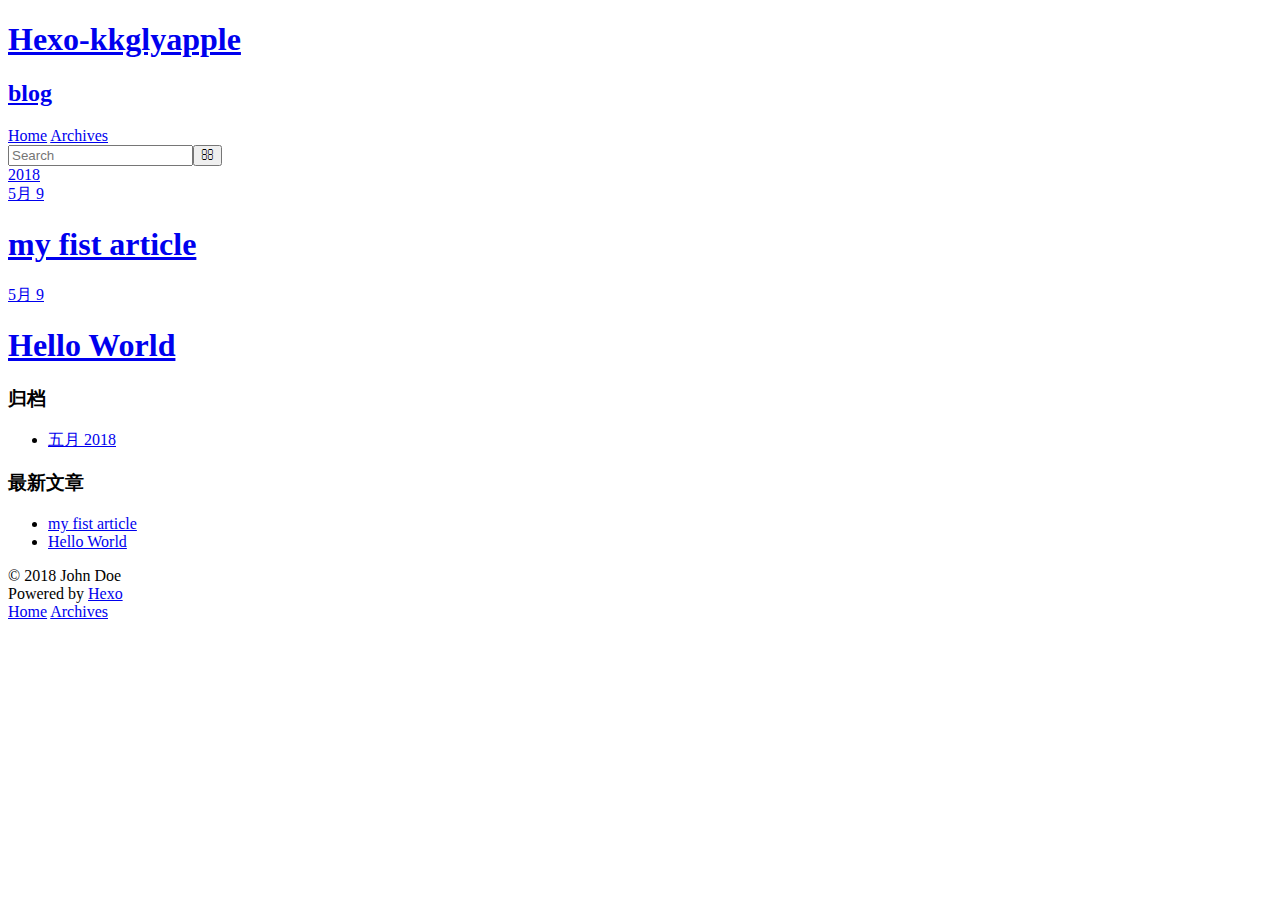
==== archives/index.html @ ae87b9b6 "message" ====
<!DOCTYPE html>
<html>
<head>
  <meta charset="utf-8">
  

  
  <title>归档 | Hexo-kkglyapple</title>
  <meta name="viewport" content="width=device-width, initial-scale=1, maximum-scale=1">
  <meta name="description" content="simple blog">
<meta name="keywords" content="python, ubuntu, html, css jsvascript">
<meta property="og:type" content="website">
<meta property="og:title" content="Hexo-kkglyapple">
<meta property="og:url" content="http://kkflyapple.github.io/blog/archives/index.html">
<meta property="og:site_name" content="Hexo-kkglyapple">
<meta property="og:description" content="simple blog">
<meta property="og:locale" content="zh-CN">
<meta name="twitter:card" content="summary">
<meta name="twitter:title" content="Hexo-kkglyapple">
<meta name="twitter:description" content="simple blog">
  
    <link rel="alternate" href="/blog/atom.xml" title="Hexo-kkglyapple" type="application/atom+xml">
  
  
    <link rel="icon" href="/favicon.png">
  
  
    <link href="//fonts.googleapis.com/css?family=Source+Code+Pro" rel="stylesheet" type="text/css">
  
  <link rel="stylesheet" href="/blog/css/style.css">
</head>

<body>
  <div id="container">
    <div id="wrap">
      <header id="header">
  <div id="banner"></div>
  <div id="header-outer" class="outer">
    <div id="header-title" class="inner">
      <h1 id="logo-wrap">
        <a href="/blog/" id="logo">Hexo-kkglyapple</a>
      </h1>
      
        <h2 id="subtitle-wrap">
          <a href="/blog/" id="subtitle">blog</a>
        </h2>
      
    </div>
    <div id="header-inner" class="inner">
      <nav id="main-nav">
        <a id="main-nav-toggle" class="nav-icon"></a>
        
          <a class="main-nav-link" href="/blog/">Home</a>
        
          <a class="main-nav-link" href="/blog/archives">Archives</a>
        
      </nav>
      <nav id="sub-nav">
        
          <a id="nav-rss-link" class="nav-icon" href="/blog/atom.xml" title="RSS Feed"></a>
        
        <a id="nav-search-btn" class="nav-icon" title="搜索"></a>
      </nav>
      <div id="search-form-wrap">
        <form action="//google.com/search" method="get" accept-charset="UTF-8" class="search-form"><input type="search" name="q" class="search-form-input" placeholder="Search"><button type="submit" class="search-form-submit">&#xF002;</button><input type="hidden" name="sitesearch" value="http://kkflyapple.github.io/blog"></form>
      </div>
    </div>
  </div>
</header>
      <div class="outer">
        <section id="main">
  
  
    
    
      
      
      <section class="archives-wrap">
        <div class="archive-year-wrap">
          <a href="/blog/archives/2018" class="archive-year">2018</a>
        </div>
        <div class="archives">
    
    <article class="archive-article archive-type-post">
  <div class="archive-article-inner">
    <header class="archive-article-header">
      <a href="/blog/2018/05/09/my-fist-article/" class="archive-article-date">
  <time datetime="2018-05-09T07:55:30.000Z" itemprop="datePublished">5月 9</time>
</a>
      
  
    <h1 itemprop="name">
      <a class="archive-article-title" href="/blog/2018/05/09/my-fist-article/">my fist article</a>
    </h1>
  

    </header>
  </div>
</article>
  
    
    
    <article class="archive-article archive-type-post">
  <div class="archive-article-inner">
    <header class="archive-article-header">
      <a href="/blog/2018/05/09/hello-world/" class="archive-article-date">
  <time datetime="2018-05-09T01:00:11.163Z" itemprop="datePublished">5月 9</time>
</a>
      
  
    <h1 itemprop="name">
      <a class="archive-article-title" href="/blog/2018/05/09/hello-world/">Hello World</a>
    </h1>
  

    </header>
  </div>
</article>
  
  
    </div></section>
  


</section>
        
          <aside id="sidebar">
  
    

  
    

  
    
  
    
  <div class="widget-wrap">
    <h3 class="widget-title">归档</h3>
    <div class="widget">
      <ul class="archive-list"><li class="archive-list-item"><a class="archive-list-link" href="/blog/archives/2018/05/">五月 2018</a></li></ul>
    </div>
  </div>


  
    
  <div class="widget-wrap">
    <h3 class="widget-title">最新文章</h3>
    <div class="widget">
      <ul>
        
          <li>
            <a href="/blog/2018/05/09/my-fist-article/">my fist article</a>
          </li>
        
          <li>
            <a href="/blog/2018/05/09/hello-world/">Hello World</a>
          </li>
        
      </ul>
    </div>
  </div>

  
</aside>
        
      </div>
      <footer id="footer">
  
  <div class="outer">
    <div id="footer-info" class="inner">
      &copy; 2018 John Doe<br>
      Powered by <a href="http://hexo.io/" target="_blank">Hexo</a>
    </div>
  </div>
</footer>
    </div>
    <nav id="mobile-nav">
  
    <a href="/blog/" class="mobile-nav-link">Home</a>
  
    <a href="/blog/archives" class="mobile-nav-link">Archives</a>
  
</nav>
    

<script src="//ajax.googleapis.com/ajax/libs/jquery/2.0.3/jquery.min.js"></script>


  <link rel="stylesheet" href="/blog/fancybox/jquery.fancybox.css">
  <script src="/blog/fancybox/jquery.fancybox.pack.js"></script>


<script src="/blog/js/script.js"></script>



  </div>
</body>
</html>
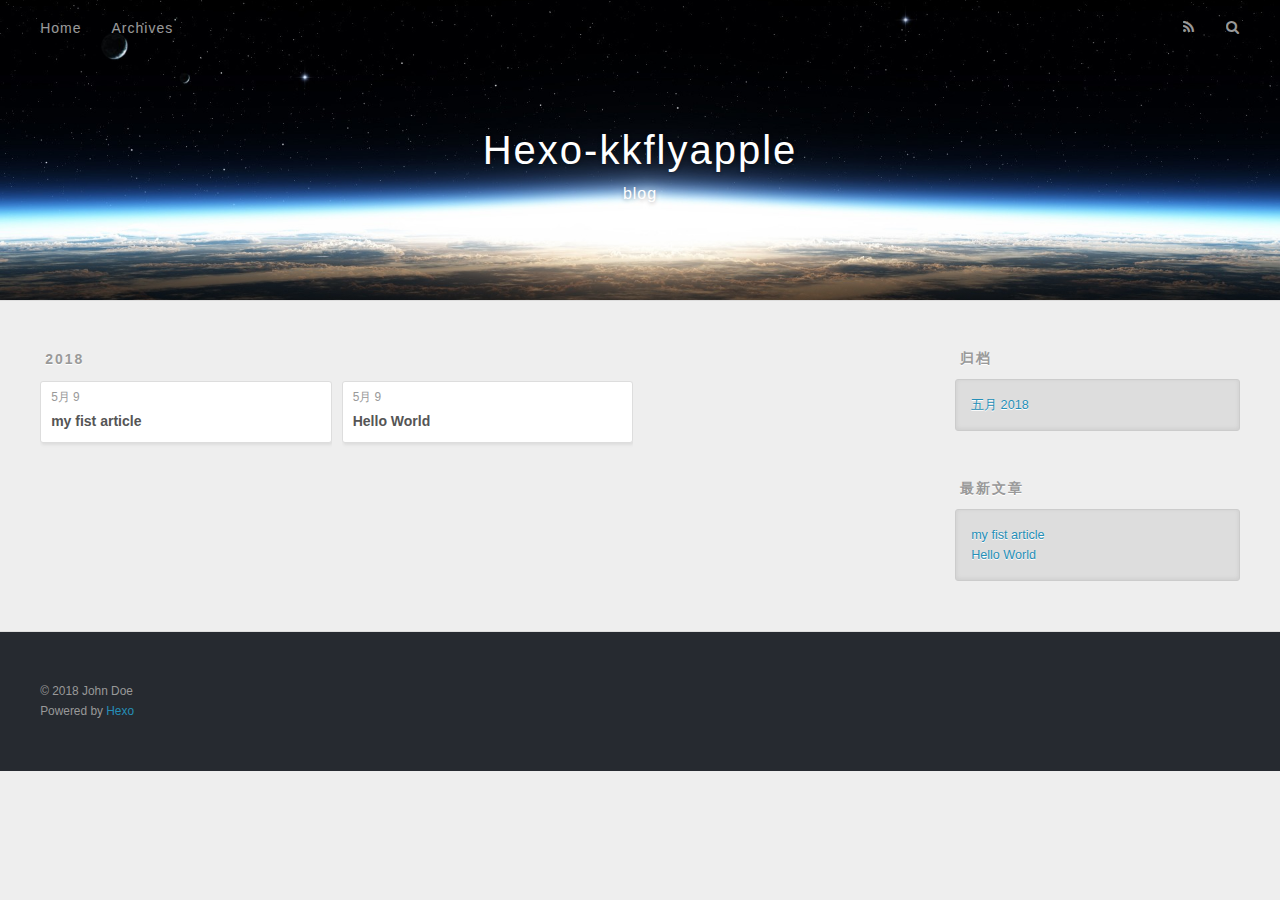
==== commit 6d17d105: "change" ====
--- a/archives/index.html
+++ b/archives/index.html
@@ -5,21 +5,21 @@
   
 
   
-  <title>归档 | Hexo-kkglyapple</title>
+  <title>归档 | Hexo-kkflyapple</title>
   <meta name="viewport" content="width=device-width, initial-scale=1, maximum-scale=1">
   <meta name="description" content="simple blog">
 <meta name="keywords" content="python, ubuntu, html, css jsvascript">
 <meta property="og:type" content="website">
-<meta property="og:title" content="Hexo-kkglyapple">
-<meta property="og:url" content="http://kkflyapple.github.io/blog/archives/index.html">
-<meta property="og:site_name" content="Hexo-kkglyapple">
+<meta property="og:title" content="Hexo-kkflyapple">
+<meta property="og:url" content="http://kkflyapple.github.io/archives/index.html">
+<meta property="og:site_name" content="Hexo-kkflyapple">
 <meta property="og:description" content="simple blog">
 <meta property="og:locale" content="zh-CN">
 <meta name="twitter:card" content="summary">
-<meta name="twitter:title" content="Hexo-kkglyapple">
+<meta name="twitter:title" content="Hexo-kkflyapple">
 <meta name="twitter:description" content="simple blog">
   
-    <link rel="alternate" href="/blog/atom.xml" title="Hexo-kkglyapple" type="application/atom+xml">
+    <link rel="alternate" href="/atom.xml" title="Hexo-kkflyapple" type="application/atom+xml">
   
   
     <link rel="icon" href="/favicon.png">
@@ -27,7 +27,7 @@
   
     <link href="//fonts.googleapis.com/css?family=Source+Code+Pro" rel="stylesheet" type="text/css">
   
-  <link rel="stylesheet" href="/blog/css/style.css">
+  <link rel="stylesheet" href="/css/style.css">
 </head>
 
 <body>
@@ -38,11 +38,11 @@
   <div id="header-outer" class="outer">
     <div id="header-title" class="inner">
       <h1 id="logo-wrap">
-        <a href="/blog/" id="logo">Hexo-kkglyapple</a>
+        <a href="/" id="logo">Hexo-kkflyapple</a>
       </h1>
       
         <h2 id="subtitle-wrap">
-          <a href="/blog/" id="subtitle">blog</a>
+          <a href="/" id="subtitle">blog</a>
         </h2>
       
     </div>
@@ -50,19 +50,19 @@
       <nav id="main-nav">
         <a id="main-nav-toggle" class="nav-icon"></a>
         
-          <a class="main-nav-link" href="/blog/">Home</a>
-        
-          <a class="main-nav-link" href="/blog/archives">Archives</a>
+          <a class="main-nav-link" href="/">Home</a>
+        
+          <a class="main-nav-link" href="/archives">Archives</a>
         
       </nav>
       <nav id="sub-nav">
         
-          <a id="nav-rss-link" class="nav-icon" href="/blog/atom.xml" title="RSS Feed"></a>
+          <a id="nav-rss-link" class="nav-icon" href="/atom.xml" title="RSS Feed"></a>
         
         <a id="nav-search-btn" class="nav-icon" title="搜索"></a>
       </nav>
       <div id="search-form-wrap">
-        <form action="//google.com/search" method="get" accept-charset="UTF-8" class="search-form"><input type="search" name="q" class="search-form-input" placeholder="Search"><button type="submit" class="search-form-submit">&#xF002;</button><input type="hidden" name="sitesearch" value="http://kkflyapple.github.io/blog"></form>
+        <form action="//google.com/search" method="get" accept-charset="UTF-8" class="search-form"><input type="search" name="q" class="search-form-input" placeholder="Search"><button type="submit" class="search-form-submit">&#xF002;</button><input type="hidden" name="sitesearch" value="http://kkflyapple.github.io"></form>
       </div>
     </div>
   </div>
@@ -77,20 +77,20 @@
       
       <section class="archives-wrap">
         <div class="archive-year-wrap">
-          <a href="/blog/archives/2018" class="archive-year">2018</a>
+          <a href="/archives/2018" class="archive-year">2018</a>
         </div>
         <div class="archives">
     
     <article class="archive-article archive-type-post">
   <div class="archive-article-inner">
     <header class="archive-article-header">
-      <a href="/blog/2018/05/09/my-fist-article/" class="archive-article-date">
+      <a href="/2018/05/09/my-fist-article/" class="archive-article-date">
   <time datetime="2018-05-09T07:55:30.000Z" itemprop="datePublished">5月 9</time>
 </a>
       
   
     <h1 itemprop="name">
-      <a class="archive-article-title" href="/blog/2018/05/09/my-fist-article/">my fist article</a>
+      <a class="archive-article-title" href="/2018/05/09/my-fist-article/">my fist article</a>
     </h1>
   
 
@@ -103,13 +103,13 @@
     <article class="archive-article archive-type-post">
   <div class="archive-article-inner">
     <header class="archive-article-header">
-      <a href="/blog/2018/05/09/hello-world/" class="archive-article-date">
+      <a href="/2018/05/09/hello-world/" class="archive-article-date">
   <time datetime="2018-05-09T01:00:11.163Z" itemprop="datePublished">5月 9</time>
 </a>
       
   
     <h1 itemprop="name">
-      <a class="archive-article-title" href="/blog/2018/05/09/hello-world/">Hello World</a>
+      <a class="archive-article-title" href="/2018/05/09/hello-world/">Hello World</a>
     </h1>
   
 
@@ -138,7 +138,7 @@
   <div class="widget-wrap">
     <h3 class="widget-title">归档</h3>
     <div class="widget">
-      <ul class="archive-list"><li class="archive-list-item"><a class="archive-list-link" href="/blog/archives/2018/05/">五月 2018</a></li></ul>
+      <ul class="archive-list"><li class="archive-list-item"><a class="archive-list-link" href="/archives/2018/05/">五月 2018</a></li></ul>
     </div>
   </div>
 
@@ -151,11 +151,11 @@
       <ul>
         
           <li>
-            <a href="/blog/2018/05/09/my-fist-article/">my fist article</a>
+            <a href="/2018/05/09/my-fist-article/">my fist article</a>
           </li>
         
           <li>
-            <a href="/blog/2018/05/09/hello-world/">Hello World</a>
+            <a href="/2018/05/09/hello-world/">Hello World</a>
           </li>
         
       </ul>
@@ -178,9 +178,9 @@
     </div>
     <nav id="mobile-nav">
   
-    <a href="/blog/" class="mobile-nav-link">Home</a>
-  
-    <a href="/blog/archives" class="mobile-nav-link">Archives</a>
+    <a href="/" class="mobile-nav-link">Home</a>
+  
+    <a href="/archives" class="mobile-nav-link">Archives</a>
   
 </nav>
     
@@ -188,11 +188,11 @@
 <script src="//ajax.googleapis.com/ajax/libs/jquery/2.0.3/jquery.min.js"></script>
 
 
-  <link rel="stylesheet" href="/blog/fancybox/jquery.fancybox.css">
-  <script src="/blog/fancybox/jquery.fancybox.pack.js"></script>
-
-
-<script src="/blog/js/script.js"></script>
+  <link rel="stylesheet" href="/fancybox/jquery.fancybox.css">
+  <script src="/fancybox/jquery.fancybox.pack.js"></script>
+
+
+<script src="/js/script.js"></script>
 
 
 
--- a/css/style.css
+++ b/css/style.css
@@ -0,0 +1,1374 @@
+body {
+  width: 100%;
+}
+body:before,
+body:after {
+  content: "";
+  display: table;
+}
+body:after {
+  clear: both;
+}
+html,
+body,
+div,
+span,
+applet,
+object,
+iframe,
+h1,
+h2,
+h3,
+h4,
+h5,
+h6,
+p,
+blockquote,
+pre,
+a,
+abbr,
+acronym,
+address,
+big,
+cite,
+code,
+del,
+dfn,
+em,
+img,
+ins,
+kbd,
+q,
+s,
+samp,
+small,
+strike,
+strong,
+sub,
+sup,
+tt,
+var,
+dl,
+dt,
+dd,
+ol,
+ul,
+li,
+fieldset,
+form,
+label,
+legend,
+table,
+caption,
+tbody,
+tfoot,
+thead,
+tr,
+th,
+td {
+  margin: 0;
+  padding: 0;
+  border: 0;
+  outline: 0;
+  font-weight: inherit;
+  font-style: inherit;
+  font-family: inherit;
+  font-size: 100%;
+  vertical-align: baseline;
+}
+body {
+  line-height: 1;
+  color: #000;
+  background: #fff;
+}
+ol,
+ul {
+  list-style: none;
+}
+table {
+  border-collapse: separate;
+  border-spacing: 0;
+  vertical-align: middle;
+}
+caption,
+th,
+td {
+  text-align: left;
+  font-weight: normal;
+  vertical-align: middle;
+}
+a img {
+  border: none;
+}
+input,
+button {
+  margin: 0;
+  padding: 0;
+}
+input::-moz-focus-inner,
+button::-moz-focus-inner {
+  border: 0;
+  padding: 0;
+}
+@font-face {
+  font-family: FontAwesome;
+  font-style: normal;
+  font-weight: normal;
+  src: url("fonts/fontawesome-webfont.eot?v=#4.0.3");
+  src: url("fonts/fontawesome-webfont.eot?#iefix&v=#4.0.3") format("embedded-opentype"), url("fonts/fontawesome-webfont.woff?v=#4.0.3") format("woff"), url("fonts/fontawesome-webfont.ttf?v=#4.0.3") format("truetype"), url("fonts/fontawesome-webfont.svg#fontawesomeregular?v=#4.0.3") format("svg");
+}
+html,
+body,
+#container {
+  height: 100%;
+}
+body {
+  background: #eee;
+  font: 14px -apple-system, BlinkMacSystemFont, "Segoe UI", "Roboto", "Oxygen", "Ubuntu", "Cantarell", "Fira Sans", "Droid Sans", "Helvetica Neue", sans-serif;
+  -webkit-text-size-adjust: 100%;
+}
+.outer {
+  max-width: 1220px;
+  margin: 0 auto;
+  padding: 0 20px;
+}
+.outer:before,
+.outer:after {
+  content: "";
+  display: table;
+}
+.outer:after {
+  clear: both;
+}
+.inner {
+  display: inline;
+  float: left;
+  width: 98.33333333333333%;
+  margin: 0 0.833333333333333%;
+}
+.left,
+.alignleft {
+  float: left;
+}
+.right,
+.alignright {
+  float: right;
+}
+.clear {
+  clear: both;
+}
+#container {
+  position: relative;
+}
+.mobile-nav-on {
+  overflow: hidden;
+}
+#wrap {
+  height: 100%;
+  width: 100%;
+  position: absolute;
+  top: 0;
+  left: 0;
+  -webkit-transition: 0.2s ease-out;
+  -moz-transition: 0.2s ease-out;
+  -ms-transition: 0.2s ease-out;
+  transition: 0.2s ease-out;
+  z-index: 1;
+  background: #eee;
+}
+.mobile-nav-on #wrap {
+  left: 280px;
+}
+@media screen and (min-width: 768px) {
+  #main {
+    display: inline;
+    float: left;
+    width: 73.33333333333333%;
+    margin: 0 0.833333333333333%;
+  }
+}
+.article-date,
+.article-category-link,
+.archive-year,
+.widget-title {
+  text-decoration: none;
+  text-transform: uppercase;
+  letter-spacing: 2px;
+  color: #999;
+  margin-bottom: 1em;
+  margin-left: 5px;
+  line-height: 1em;
+  text-shadow: 0 1px #fff;
+  font-weight: bold;
+}
+.article-inner,
+.archive-article-inner {
+  background: #fff;
+  -webkit-box-shadow: 1px 2px 3px #ddd;
+  box-shadow: 1px 2px 3px #ddd;
+  border: 1px solid #ddd;
+  border-radius: 3px;
+}
+.article-entry h1,
+.widget h1 {
+  font-size: 2em;
+}
+.article-entry h2,
+.widget h2 {
+  font-size: 1.5em;
+}
+.article-entry h3,
+.widget h3 {
+  font-size: 1.3em;
+}
+.article-entry h4,
+.widget h4 {
+  font-size: 1.2em;
+}
+.article-entry h5,
+.widget h5 {
+  font-size: 1em;
+}
+.article-entry h6,
+.widget h6 {
+  font-size: 1em;
+  color: #999;
+}
+.article-entry hr,
+.widget hr {
+  border: 1px dashed #ddd;
+}
+.article-entry strong,
+.widget strong {
+  font-weight: bold;
+}
+.article-entry em,
+.widget em,
+.article-entry cite,
+.widget cite {
+  font-style: italic;
+}
+.article-entry sup,
+.widget sup,
+.article-entry sub,
+.widget sub {
+  font-size: 0.75em;
+  line-height: 0;
+  position: relative;
+  vertical-align: baseline;
+}
+.article-entry sup,
+.widget sup {
+  top: -0.5em;
+}
+.article-entry sub,
+.widget sub {
+  bottom: -0.2em;
+}
+.article-entry small,
+.widget small {
+  font-size: 0.85em;
+}
+.article-entry acronym,
+.widget acronym,
+.article-entry abbr,
+.widget abbr {
+  border-bottom: 1px dotted;
+}
+.article-entry ul,
+.widget ul,
+.article-entry ol,
+.widget ol,
+.article-entry dl,
+.widget dl {
+  margin: 0 20px;
+  line-height: 1.6em;
+}
+.article-entry ul ul,
+.widget ul ul,
+.article-entry ol ul,
+.widget ol ul,
+.article-entry ul ol,
+.widget ul ol,
+.article-entry ol ol,
+.widget ol ol {
+  margin-top: 0;
+  margin-bottom: 0;
+}
+.article-entry ul,
+.widget ul {
+  list-style: disc;
+}
+.article-entry ol,
+.widget ol {
+  list-style: decimal;
+}
+.article-entry dt,
+.widget dt {
+  font-weight: bold;
+}
+#header {
+  height: 300px;
+  position: relative;
+  border-bottom: 1px solid #ddd;
+}
+#header:before,
+#header:after {
+  content: "";
+  position: absolute;
+  left: 0;
+  right: 0;
+  height: 40px;
+}
+#header:before {
+  top: 0;
+  background: -webkit-linear-gradient(rgba(0,0,0,0.2), transparent);
+  background: -moz-linear-gradient(rgba(0,0,0,0.2), transparent);
+  background: -ms-linear-gradient(rgba(0,0,0,0.2), transparent);
+  background: linear-gradient(rgba(0,0,0,0.2), transparent);
+}
+#header:after {
+  bottom: 0;
+  background: -webkit-linear-gradient(transparent, rgba(0,0,0,0.2));
+  background: -moz-linear-gradient(transparent, rgba(0,0,0,0.2));
+  background: -ms-linear-gradient(transparent, rgba(0,0,0,0.2));
+  background: linear-gradient(transparent, rgba(0,0,0,0.2));
+}
+#header-outer {
+  height: 100%;
+  position: relative;
+}
+#header-inner {
+  position: relative;
+  overflow: hidden;
+}
+#banner {
+  position: absolute;
+  top: 0;
+  left: 0;
+  width: 100%;
+  height: 100%;
+  background: url("images/banner.jpg") center #000;
+  -webkit-background-size: cover;
+  -moz-background-size: cover;
+  background-size: cover;
+  z-index: -1;
+}
+#header-title {
+  text-align: center;
+  height: 40px;
+  position: absolute;
+  top: 50%;
+  left: 0;
+  margin-top: -20px;
+}
+#logo,
+#subtitle {
+  text-decoration: none;
+  color: #fff;
+  font-weight: 300;
+  text-shadow: 0 1px 4px rgba(0,0,0,0.3);
+}
+#logo {
+  font-size: 40px;
+  line-height: 40px;
+  letter-spacing: 2px;
+}
+#subtitle {
+  font-size: 16px;
+  line-height: 16px;
+  letter-spacing: 1px;
+}
+#subtitle-wrap {
+  margin-top: 16px;
+}
+#main-nav {
+  float: left;
+  margin-left: -15px;
+}
+.nav-icon,
+.main-nav-link {
+  float: left;
+  color: #fff;
+  opacity: 0.6;
+  text-decoration: none;
+  text-shadow: 0 1px rgba(0,0,0,0.2);
+  -webkit-transition: opacity 0.2s;
+  -moz-transition: opacity 0.2s;
+  -ms-transition: opacity 0.2s;
+  transition: opacity 0.2s;
+  display: block;
+  padding: 20px 15px;
+}
+.nav-icon:hover,
+.main-nav-link:hover {
+  opacity: 1;
+}
+.nav-icon {
+  font-family: FontAwesome;
+  text-align: center;
+  font-size: 14px;
+  width: 14px;
+  height: 14px;
+  padding: 20px 15px;
+  position: relative;
+  cursor: pointer;
+}
+.main-nav-link {
+  font-weight: 300;
+  letter-spacing: 1px;
+}
+@media screen and (max-width: 479px) {
+  .main-nav-link {
+    display: none;
+  }
+}
+#main-nav-toggle {
+  display: none;
+}
+#main-nav-toggle:before {
+  content: "\f0c9";
+}
+@media screen and (max-width: 479px) {
+  #main-nav-toggle {
+    display: block;
+  }
+}
+#sub-nav {
+  float: right;
+  margin-right: -15px;
+}
+#nav-rss-link:before {
+  content: "\f09e";
+}
+#nav-search-btn:before {
+  content: "\f002";
+}
+#search-form-wrap {
+  position: absolute;
+  top: 15px;
+  width: 150px;
+  height: 30px;
+  right: -150px;
+  opacity: 0;
+  -webkit-transition: 0.2s ease-out;
+  -moz-transition: 0.2s ease-out;
+  -ms-transition: 0.2s ease-out;
+  transition: 0.2s ease-out;
+}
+#search-form-wrap.on {
+  opacity: 1;
+  right: 0;
+}
+@media screen and (max-width: 479px) {
+  #search-form-wrap {
+    width: 100%;
+    right: -100%;
+  }
+}
+.search-form {
+  position: absolute;
+  top: 0;
+  left: 0;
+  right: 0;
+  background: #fff;
+  padding: 5px 15px;
+  border-radius: 15px;
+  -webkit-box-shadow: 0 0 10px rgba(0,0,0,0.3);
+  box-shadow: 0 0 10px rgba(0,0,0,0.3);
+}
+.search-form-input {
+  border: none;
+  background: none;
+  color: #555;
+  width: 100%;
+  font: 13px -apple-system, BlinkMacSystemFont, "Segoe UI", "Roboto", "Oxygen", "Ubuntu", "Cantarell", "Fira Sans", "Droid Sans", "Helvetica Neue", sans-serif;
+  outline: none;
+}
+.search-form-input::-webkit-search-results-decoration,
+.search-form-input::-webkit-search-cancel-button {
+  -webkit-appearance: none;
+}
+.search-form-submit {
+  position: absolute;
+  top: 50%;
+  right: 10px;
+  margin-top: -7px;
+  font: 13px FontAwesome;
+  border: none;
+  background: none;
+  color: #bbb;
+  cursor: pointer;
+}
+.search-form-submit:hover,
+.search-form-submit:focus {
+  color: #777;
+}
+.article {
+  margin: 50px 0;
+}
+.article-inner {
+  overflow: hidden;
+}
+.article-meta:before,
+.article-meta:after {
+  content: "";
+  display: table;
+}
+.article-meta:after {
+  clear: both;
+}
+.article-date {
+  float: left;
+}
+.article-category {
+  float: left;
+  line-height: 1em;
+  color: #ccc;
+  text-shadow: 0 1px #fff;
+  margin-left: 8px;
+}
+.article-category:before {
+  content: "\2022";
+}
+.article-category-link {
+  margin: 0 12px 1em;
+}
+.article-header {
+  padding: 20px 20px 0;
+}
+.article-title {
+  text-decoration: none;
+  font-size: 2em;
+  font-weight: bold;
+  color: #555;
+  line-height: 1.1em;
+  -webkit-transition: color 0.2s;
+  -moz-transition: color 0.2s;
+  -ms-transition: color 0.2s;
+  transition: color 0.2s;
+}
+a.article-title:hover {
+  color: #258fb8;
+}
+.article-entry {
+  color: #555;
+  padding: 0 20px;
+}
+.article-entry:before,
+.article-entry:after {
+  content: "";
+  display: table;
+}
+.article-entry:after {
+  clear: both;
+}
+.article-entry p,
+.article-entry table {
+  line-height: 1.6em;
+  margin: 1.6em 0;
+}
+.article-entry h1,
+.article-entry h2,
+.article-entry h3,
+.article-entry h4,
+.article-entry h5,
+.article-entry h6 {
+  font-weight: bold;
+}
+.article-entry h1,
+.article-entry h2,
+.article-entry h3,
+.article-entry h4,
+.article-entry h5,
+.article-entry h6 {
+  line-height: 1.1em;
+  margin: 1.1em 0;
+}
+.article-entry a {
+  color: #258fb8;
+  text-decoration: none;
+}
+.article-entry a:hover {
+  text-decoration: underline;
+}
+.article-entry ul,
+.article-entry ol,
+.article-entry dl {
+  margin-top: 1.6em;
+  margin-bottom: 1.6em;
+}
+.article-entry img,
+.article-entry video {
+  max-width: 100%;
+  height: auto;
+  display: block;
+  margin: auto;
+}
+.article-entry iframe {
+  border: none;
+}
+.article-entry table {
+  width: 100%;
+  border-collapse: collapse;
+  border-spacing: 0;
+}
+.article-entry th {
+  font-weight: bold;
+  border-bottom: 3px solid #ddd;
+  padding-bottom: 0.5em;
+}
+.article-entry td {
+  border-bottom: 1px solid #ddd;
+  padding: 10px 0;
+}
+.article-entry blockquote {
+  font-family: Georgia, "Times New Roman", serif;
+  font-size: 1.4em;
+  margin: 1.6em 20px;
+  text-align: center;
+}
+.article-entry blockquote footer {
+  font-size: 14px;
+  margin: 1.6em 0;
+  font-family: -apple-system, BlinkMacSystemFont, "Segoe UI", "Roboto", "Oxygen", "Ubuntu", "Cantarell", "Fira Sans", "Droid Sans", "Helvetica Neue", sans-serif;
+}
+.article-entry blockquote footer cite:before {
+  content: "—";
+  padding: 0 0.5em;
+}
+.article-entry .pullquote {
+  text-align: left;
+  width: 45%;
+  margin: 0;
+}
+.article-entry .pullquote.left {
+  margin-left: 0.5em;
+  margin-right: 1em;
+}
+.article-entry .pullquote.right {
+  margin-right: 0.5em;
+  margin-left: 1em;
+}
+.article-entry .caption {
+  color: #999;
+  display: block;
+  font-size: 0.9em;
+  margin-top: 0.5em;
+  position: relative;
+  text-align: center;
+}
+.article-entry .video-container {
+  position: relative;
+  padding-top: 56.25%;
+  height: 0;
+  overflow: hidden;
+}
+.article-entry .video-container iframe,
+.article-entry .video-container object,
+.article-entry .video-container embed {
+  position: absolute;
+  top: 0;
+  left: 0;
+  width: 100%;
+  height: 100%;
+  margin-top: 0;
+}
+.article-more-link a {
+  display: inline-block;
+  line-height: 1em;
+  padding: 6px 15px;
+  border-radius: 15px;
+  background: #eee;
+  color: #999;
+  text-shadow: 0 1px #fff;
+  text-decoration: none;
+}
+.article-more-link a:hover {
+  background: #258fb8;
+  color: #fff;
+  text-decoration: none;
+  text-shadow: 0 1px #1e7293;
+}
+.article-footer {
+  font-size: 0.85em;
+  line-height: 1.6em;
+  border-top: 1px solid #ddd;
+  padding-top: 1.6em;
+  margin: 0 20px 20px;
+}
+.article-footer:before,
+.article-footer:after {
+  content: "";
+  display: table;
+}
+.article-footer:after {
+  clear: both;
+}
+.article-footer a {
+  color: #999;
+  text-decoration: none;
+}
+.article-footer a:hover {
+  color: #555;
+}
+.article-tag-list-item {
+  float: left;
+  margin-right: 10px;
+}
+.article-tag-list-link:before {
+  content: "#";
+}
+.article-comment-link {
+  float: right;
+}
+.article-comment-link:before {
+  content: "\f075";
+  font-family: FontAwesome;
+  padding-right: 8px;
+}
+.article-share-link {
+  cursor: pointer;
+  float: right;
+  margin-left: 20px;
+}
+.article-share-link:before {
+  content: "\f064";
+  font-family: FontAwesome;
+  padding-right: 6px;
+}
+#article-nav {
+  position: relative;
+}
+#article-nav:before,
+#article-nav:after {
+  content: "";
+  display: table;
+}
+#article-nav:after {
+  clear: both;
+}
+@media screen and (min-width: 768px) {
+  #article-nav {
+    margin: 50px 0;
+  }
+  #article-nav:before {
+    width: 8px;
+    height: 8px;
+    position: absolute;
+    top: 50%;
+    left: 50%;
+    margin-top: -4px;
+    margin-left: -4px;
+    content: "";
+    border-radius: 50%;
+    background: #ddd;
+    -webkit-box-shadow: 0 1px 2px #fff;
+    box-shadow: 0 1px 2px #fff;
+  }
+}
+.article-nav-link-wrap {
+  text-decoration: none;
+  text-shadow: 0 1px #fff;
+  color: #999;
+  -webkit-box-sizing: border-box;
+  -moz-box-sizing: border-box;
+  box-sizing: border-box;
+  margin-top: 50px;
+  text-align: center;
+  display: block;
+}
+.article-nav-link-wrap:hover {
+  color: #555;
+}
+@media screen and (min-width: 768px) {
+  .article-nav-link-wrap {
+    width: 50%;
+    margin-top: 0;
+  }
+}
+@media screen and (min-width: 768px) {
+  #article-nav-newer {
+    float: left;
+    text-align: right;
+    padding-right: 20px;
+  }
+}
+@media screen and (min-width: 768px) {
+  #article-nav-older {
+    float: right;
+    text-align: left;
+    padding-left: 20px;
+  }
+}
+.article-nav-caption {
+  text-transform: uppercase;
+  letter-spacing: 2px;
+  color: #ddd;
+  line-height: 1em;
+  font-weight: bold;
+}
+#article-nav-newer .article-nav-caption {
+  margin-right: -2px;
+}
+.article-nav-title {
+  font-size: 0.85em;
+  line-height: 1.6em;
+  margin-top: 0.5em;
+}
+.article-share-box {
+  position: absolute;
+  display: none;
+  background: #fff;
+  -webkit-box-shadow: 1px 2px 10px rgba(0,0,0,0.2);
+  box-shadow: 1px 2px 10px rgba(0,0,0,0.2);
+  border-radius: 3px;
+  margin-left: -145px;
+  overflow: hidden;
+  z-index: 1;
+}
+.article-share-box.on {
+  display: block;
+}
+.article-share-input {
+  width: 100%;
+  background: none;
+  -webkit-box-sizing: border-box;
+  -moz-box-sizing: border-box;
+  box-sizing: border-box;
+  font: 14px -apple-system, BlinkMacSystemFont, "Segoe UI", "Roboto", "Oxygen", "Ubuntu", "Cantarell", "Fira Sans", "Droid Sans", "Helvetica Neue", sans-serif;
+  padding: 0 15px;
+  color: #555;
+  outline: none;
+  border: 1px solid #ddd;
+  border-radius: 3px 3px 0 0;
+  height: 36px;
+  line-height: 36px;
+}
+.article-share-links {
+  background: #eee;
+}
+.article-share-links:before,
+.article-share-links:after {
+  content: "";
+  display: table;
+}
+.article-share-links:after {
+  clear: both;
+}
+.article-share-twitter,
+.article-share-facebook,
+.article-share-pinterest,
+.article-share-google {
+  width: 50px;
+  height: 36px;
+  display: block;
+  float: left;
+  position: relative;
+  color: #999;
+  text-shadow: 0 1px #fff;
+}
+.article-share-twitter:before,
+.article-share-facebook:before,
+.article-share-pinterest:before,
+.article-share-google:before {
+  font-size: 20px;
+  font-family: FontAwesome;
+  width: 20px;
+  height: 20px;
+  position: absolute;
+  top: 50%;
+  left: 50%;
+  margin-top: -10px;
+  margin-left: -10px;
+  text-align: center;
+}
+.article-share-twitter:hover,
+.article-share-facebook:hover,
+.article-share-pinterest:hover,
+.article-share-google:hover {
+  color: #fff;
+}
+.article-share-twitter:before {
+  content: "\f099";
+}
+.article-share-twitter:hover {
+  background: #00aced;
+  text-shadow: 0 1px #008abe;
+}
+.article-share-facebook:before {
+  content: "\f09a";
+}
+.article-share-facebook:hover {
+  background: #3b5998;
+  text-shadow: 0 1px #2f477a;
+}
+.article-share-pinterest:before {
+  content: "\f0d2";
+}
+.article-share-pinterest:hover {
+  background: #cb2027;
+  text-shadow: 0 1px #a21a1f;
+}
+.article-share-google:before {
+  content: "\f0d5";
+}
+.article-share-google:hover {
+  background: #dd4b39;
+  text-shadow: 0 1px #be3221;
+}
+.article-gallery {
+  background: #000;
+  position: relative;
+}
+.article-gallery-photos {
+  position: relative;
+  overflow: hidden;
+}
+.article-gallery-img {
+  display: none;
+  max-width: 100%;
+}
+.article-gallery-img:first-child {
+  display: block;
+}
+.article-gallery-img.loaded {
+  position: absolute;
+  display: block;
+}
+.article-gallery-img img {
+  display: block;
+  max-width: 100%;
+  margin: 0 auto;
+}
+#comments {
+  background: #fff;
+  -webkit-box-shadow: 1px 2px 3px #ddd;
+  box-shadow: 1px 2px 3px #ddd;
+  padding: 20px;
+  border: 1px solid #ddd;
+  border-radius: 3px;
+  margin: 50px 0;
+}
+#comments a {
+  color: #258fb8;
+}
+.archives-wrap {
+  margin: 50px 0;
+}
+.archives:before,
+.archives:after {
+  content: "";
+  display: table;
+}
+.archives:after {
+  clear: both;
+}
+.archive-year-wrap {
+  margin-bottom: 1em;
+}
+.archives {
+  -webkit-column-gap: 10px;
+  -moz-column-gap: 10px;
+  column-gap: 10px;
+}
+@media screen and (min-width: 480px) and (max-width: 767px) {
+  .archives {
+    -webkit-column-count: 2;
+    -moz-column-count: 2;
+    column-count: 2;
+  }
+}
+@media screen and (min-width: 768px) {
+  .archives {
+    -webkit-column-count: 3;
+    -moz-column-count: 3;
+    column-count: 3;
+  }
+}
+.archive-article {
+  -webkit-column-break-inside: avoid;
+  page-break-inside: avoid;
+  overflow: hidden;
+  break-inside: avoid-column;
+}
+.archive-article-inner {
+  padding: 10px;
+  margin-bottom: 15px;
+}
+.archive-article-title {
+  text-decoration: none;
+  font-weight: bold;
+  color: #555;
+  -webkit-transition: color 0.2s;
+  -moz-transition: color 0.2s;
+  -ms-transition: color 0.2s;
+  transition: color 0.2s;
+  line-height: 1.6em;
+}
+.archive-article-title:hover {
+  color: #258fb8;
+}
+.archive-article-footer {
+  margin-top: 1em;
+}
+.archive-article-date {
+  color: #999;
+  text-decoration: none;
+  font-size: 0.85em;
+  line-height: 1em;
+  margin-bottom: 0.5em;
+  display: block;
+}
+#page-nav {
+  margin: 50px auto;
+  background: #fff;
+  -webkit-box-shadow: 1px 2px 3px #ddd;
+  box-shadow: 1px 2px 3px #ddd;
+  border: 1px solid #ddd;
+  border-radius: 3px;
+  text-align: center;
+  color: #999;
+  overflow: hidden;
+}
+#page-nav:before,
+#page-nav:after {
+  content: "";
+  display: table;
+}
+#page-nav:after {
+  clear: both;
+}
+#page-nav a,
+#page-nav span {
+  padding: 10px 20px;
+  line-height: 1;
+  height: 2ex;
+}
+#page-nav a {
+  color: #999;
+  text-decoration: none;
+}
+#page-nav a:hover {
+  background: #999;
+  color: #fff;
+}
+#page-nav .prev {
+  float: left;
+}
+#page-nav .next {
+  float: right;
+}
+#page-nav .page-number {
+  display: inline-block;
+}
+@media screen and (max-width: 479px) {
+  #page-nav .page-number {
+    display: none;
+  }
+}
+#page-nav .current {
+  color: #555;
+  font-weight: bold;
+}
+#page-nav .space {
+  color: #ddd;
+}
+#footer {
+  background: #262a30;
+  padding: 50px 0;
+  border-top: 1px solid #ddd;
+  color: #999;
+}
+#footer a {
+  color: #258fb8;
+  text-decoration: none;
+}
+#footer a:hover {
+  text-decoration: underline;
+}
+#footer-info {
+  line-height: 1.6em;
+  font-size: 0.85em;
+}
+.article-entry pre,
+.article-entry .highlight {
+  background: #2d2d2d;
+  margin: 0 -20px;
+  padding: 15px 20px;
+  border-style: solid;
+  border-color: #ddd;
+  border-width: 1px 0;
+  overflow: auto;
+  color: #ccc;
+  line-height: 22.400000000000002px;
+}
+.article-entry .highlight .gutter pre,
+.article-entry .gist .gist-file .gist-data .line-numbers {
+  color: #666;
+  font-size: 0.85em;
+}
+.article-entry pre,
+.article-entry code {
+  font-family: "Source Code Pro", Consolas, Monaco, Menlo, Consolas, monospace;
+}
+.article-entry code {
+  background: #eee;
+  text-shadow: 0 1px #fff;
+  padding: 0 0.3em;
+}
+.article-entry pre code {
+  background: none;
+  text-shadow: none;
+  padding: 0;
+}
+.article-entry .highlight pre {
+  border: none;
+  margin: 0;
+  padding: 0;
+}
+.article-entry .highlight table {
+  margin: 0;
+  width: auto;
+}
+.article-entry .highlight td {
+  border: none;
+  padding: 0;
+}
+.article-entry .highlight figcaption {
+  font-size: 0.85em;
+  color: #999;
+  line-height: 1em;
+  margin-bottom: 1em;
+}
+.article-entry .highlight figcaption:before,
+.article-entry .highlight figcaption:after {
+  content: "";
+  display: table;
+}
+.article-entry .highlight figcaption:after {
+  clear: both;
+}
+.article-entry .highlight figcaption a {
+  float: right;
+}
+.article-entry .highlight .gutter pre {
+  text-align: right;
+  padding-right: 20px;
+}
+.article-entry .highlight .line {
+  height: 22.400000000000002px;
+}
+.article-entry .highlight .line.marked {
+  background: #515151;
+}
+.article-entry .gist {
+  margin: 0 -20px;
+  border-style: solid;
+  border-color: #ddd;
+  border-width: 1px 0;
+  background: #2d2d2d;
+  padding: 15px 20px 15px 0;
+}
+.article-entry .gist .gist-file {
+  border: none;
+  font-family: "Source Code Pro", Consolas, Monaco, Menlo, Consolas, monospace;
+  margin: 0;
+}
+.article-entry .gist .gist-file .gist-data {
+  background: none;
+  border: none;
+}
+.article-entry .gist .gist-file .gist-data .line-numbers {
+  background: none;
+  border: none;
+  padding: 0 20px 0 0;
+}
+.article-entry .gist .gist-file .gist-data .line-data {
+  padding: 0 !important;
+}
+.article-entry .gist .gist-file .highlight {
+  margin: 0;
+  padding: 0;
+  border: none;
+}
+.article-entry .gist .gist-file .gist-meta {
+  background: #2d2d2d;
+  color: #999;
+  font: 0.85em -apple-system, BlinkMacSystemFont, "Segoe UI", "Roboto", "Oxygen", "Ubuntu", "Cantarell", "Fira Sans", "Droid Sans", "Helvetica Neue", sans-serif;
+  text-shadow: 0 0;
+  padding: 0;
+  margin-top: 1em;
+  margin-left: 20px;
+}
+.article-entry .gist .gist-file .gist-meta a {
+  color: #258fb8;
+  font-weight: normal;
+}
+.article-entry .gist .gist-file .gist-meta a:hover {
+  text-decoration: underline;
+}
+pre .comment,
+pre .title {
+  color: #999;
+}
+pre .variable,
+pre .attribute,
+pre .tag,
+pre .regexp,
+pre .ruby .constant,
+pre .xml .tag .title,
+pre .xml .pi,
+pre .xml .doctype,
+pre .html .doctype,
+pre .css .id,
+pre .css .class,
+pre .css .pseudo {
+  color: #f2777a;
+}
+pre .number,
+pre .preprocessor,
+pre .built_in,
+pre .literal,
+pre .params,
+pre .constant {
+  color: #f99157;
+}
+pre .class,
+pre .ruby .class .title,
+pre .css .rules .attribute {
+  color: #9c9;
+}
+pre .string,
+pre .value,
+pre .inheritance,
+pre .header,
+pre .ruby .symbol,
+pre .xml .cdata {
+  color: #9c9;
+}
+pre .css .hexcolor {
+  color: #6cc;
+}
+pre .function,
+pre .python .decorator,
+pre .python .title,
+pre .ruby .function .title,
+pre .ruby .title .keyword,
+pre .perl .sub,
+pre .javascript .title,
+pre .coffeescript .title {
+  color: #69c;
+}
+pre .keyword,
+pre .javascript .function {
+  color: #c9c;
+}
+@media screen and (max-width: 479px) {
+  #mobile-nav {
+    position: absolute;
+    top: 0;
+    left: 0;
+    width: 280px;
+    height: 100%;
+    background: #191919;
+    border-right: 1px solid #fff;
+  }
+}
+@media screen and (max-width: 479px) {
+  .mobile-nav-link {
+    display: block;
+    color: #999;
+    text-decoration: none;
+    padding: 15px 20px;
+    font-weight: bold;
+  }
+  .mobile-nav-link:hover {
+    color: #fff;
+  }
+}
+@media screen and (min-width: 768px) {
+  #sidebar {
+    display: inline;
+    float: left;
+    width: 23.333333333333332%;
+    margin: 0 0.833333333333333%;
+  }
+}
+.widget-wrap {
+  margin: 50px 0;
+}
+.widget {
+  color: #777;
+  text-shadow: 0 1px #fff;
+  background: #ddd;
+  -webkit-box-shadow: 0 -1px 4px #ccc inset;
+  box-shadow: 0 -1px 4px #ccc inset;
+  border: 1px solid #ccc;
+  padding: 15px;
+  border-radius: 3px;
+}
+.widget a {
+  color: #258fb8;
+  text-decoration: none;
+}
+.widget a:hover {
+  text-decoration: underline;
+}
+.widget ul ul,
+.widget ol ul,
+.widget dl ul,
+.widget ul ol,
+.widget ol ol,
+.widget dl ol,
+.widget ul dl,
+.widget ol dl,
+.widget dl dl {
+  margin-left: 15px;
+  list-style: disc;
+}
+.widget {
+  line-height: 1.6em;
+  word-wrap: break-word;
+  font-size: 0.9em;
+}
+.widget ul,
+.widget ol {
+  list-style: none;
+  margin: 0;
+}
+.widget ul ul,
+.widget ol ul,
+.widget ul ol,
+.widget ol ol {
+  margin: 0 20px;
+}
+.widget ul ul,
+.widget ol ul {
+  list-style: disc;
+}
+.widget ul ol,
+.widget ol ol {
+  list-style: decimal;
+}
+.category-list-count,
+.tag-list-count,
+.archive-list-count {
+  padding-left: 5px;
+  color: #999;
+  font-size: 0.85em;
+}
+.category-list-count:before,
+.tag-list-count:before,
+.archive-list-count:before {
+  content: "(";
+}
+.category-list-count:after,
+.tag-list-count:after,
+.archive-list-count:after {
+  content: ")";
+}
+.tagcloud a {
+  margin-right: 5px;
+  display: inline-block;
+}
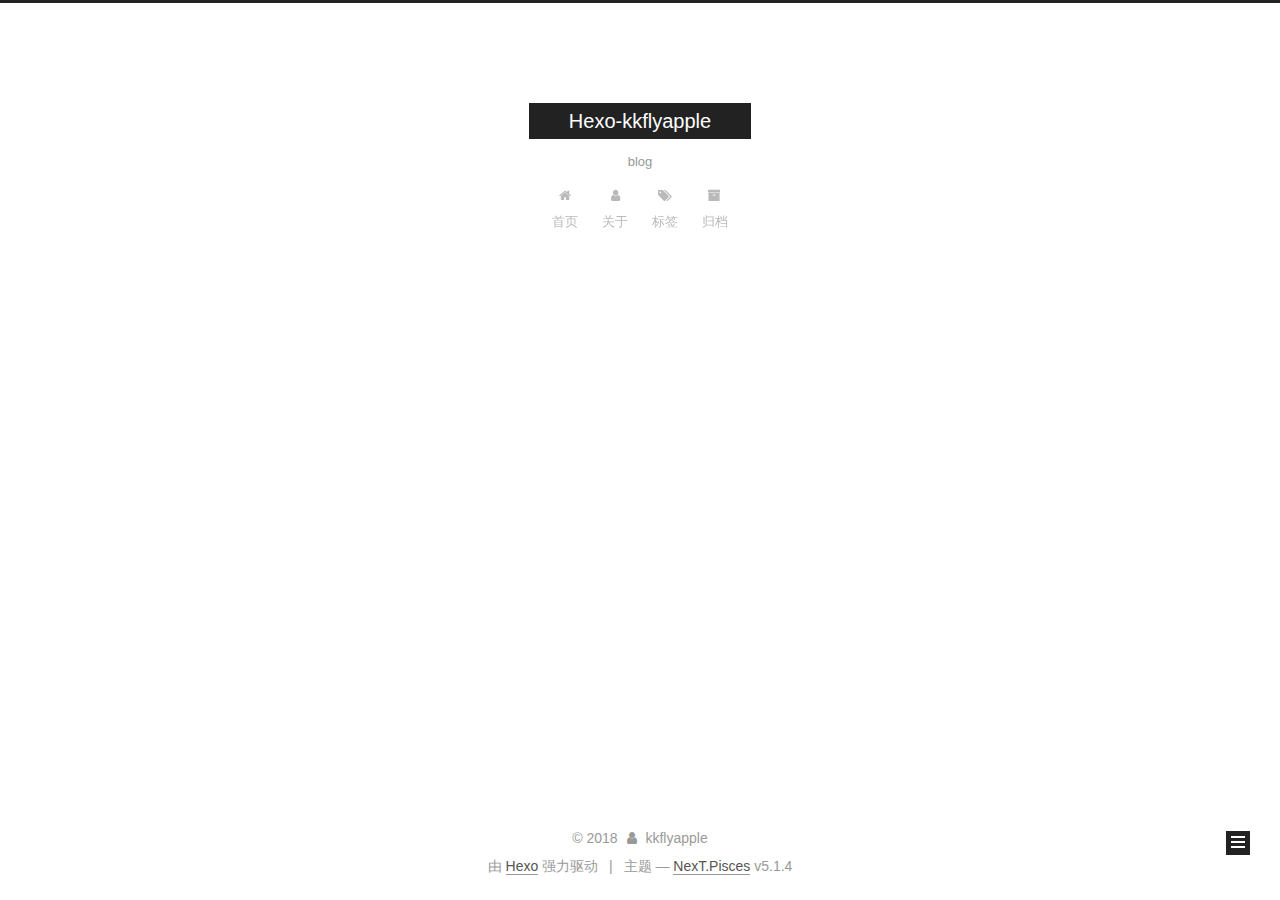
==== commit 1ecae238: "change theme to next" ====
--- a/archives/index.html
+++ b/archives/index.html
@@ -1,201 +1,641 @@
 <!DOCTYPE html>
-<html>
+
+
+
+  
+
+
+<html class="theme-next pisces use-motion" lang="zh-Hans">
 <head>
-  <meta charset="utf-8">
-  
-
-  
-  <title>归档 | Hexo-kkflyapple</title>
-  <meta name="viewport" content="width=device-width, initial-scale=1, maximum-scale=1">
-  <meta name="description" content="simple blog">
+  <meta charset="UTF-8"/>
+<meta http-equiv="X-UA-Compatible" content="IE=edge" />
+<meta name="viewport" content="width=device-width, initial-scale=1, maximum-scale=1"/>
+<meta name="theme-color" content="#222">
+
+
+
+
+
+
+
+
+
+<meta http-equiv="Cache-Control" content="no-transform" />
+<meta http-equiv="Cache-Control" content="no-siteapp" />
+
+
+
+
+
+
+
+
+
+
+
+
+
+
+
+
+  
+  
+  <link href="/lib/fancybox/source/jquery.fancybox.css?v=2.1.5" rel="stylesheet" type="text/css" />
+
+
+
+
+
+
+
+<link href="/lib/font-awesome/css/font-awesome.min.css?v=4.6.2" rel="stylesheet" type="text/css" />
+
+<link href="/css/main.css?v=5.1.4" rel="stylesheet" type="text/css" />
+
+
+  <link rel="apple-touch-icon" sizes="180x180" href="/images/apple-touch-icon-next.png?v=5.1.4">
+
+
+  <link rel="icon" type="image/png" sizes="32x32" href="/images/favicon-32x32-next.png?v=5.1.4">
+
+
+  <link rel="icon" type="image/png" sizes="16x16" href="/images/favicon-16x16-next.png?v=5.1.4">
+
+
+  <link rel="mask-icon" href="/images/logo.svg?v=5.1.4" color="#222">
+
+
+
+
+
+  <meta name="keywords" content="Hexo, NexT" />
+
+
+
+
+
+
+
+
+
+
+<meta name="description" content="simple blog">
 <meta name="keywords" content="python, ubuntu, html, css jsvascript">
 <meta property="og:type" content="website">
 <meta property="og:title" content="Hexo-kkflyapple">
 <meta property="og:url" content="http://kkflyapple.github.io/archives/index.html">
 <meta property="og:site_name" content="Hexo-kkflyapple">
 <meta property="og:description" content="simple blog">
-<meta property="og:locale" content="zh-CN">
+<meta property="og:locale" content="zh-Hans">
 <meta name="twitter:card" content="summary">
 <meta name="twitter:title" content="Hexo-kkflyapple">
 <meta name="twitter:description" content="simple blog">
-  
-    <link rel="alternate" href="/atom.xml" title="Hexo-kkflyapple" type="application/atom+xml">
-  
-  
-    <link rel="icon" href="/favicon.png">
-  
-  
-    <link href="//fonts.googleapis.com/css?family=Source+Code+Pro" rel="stylesheet" type="text/css">
-  
-  <link rel="stylesheet" href="/css/style.css">
+
+
+
+<script type="text/javascript" id="hexo.configurations">
+  var NexT = window.NexT || {};
+  var CONFIG = {
+    root: '/',
+    scheme: 'Pisces',
+    version: '5.1.4',
+    sidebar: {"position":"left","display":"post","offset":12,"b2t":false,"scrollpercent":false,"onmobile":false},
+    fancybox: true,
+    tabs: true,
+    motion: {"enable":true,"async":false,"transition":{"post_block":"fadeIn","post_header":"slideDownIn","post_body":"slideDownIn","coll_header":"slideLeftIn","sidebar":"slideUpIn"}},
+    duoshuo: {
+      userId: '0',
+      author: '博主'
+    },
+    algolia: {
+      applicationID: '',
+      apiKey: '',
+      indexName: '',
+      hits: {"per_page":10},
+      labels: {"input_placeholder":"Search for Posts","hits_empty":"We didn't find any results for the search: ${query}","hits_stats":"${hits} results found in ${time} ms"}
+    }
+  };
+</script>
+
+
+
+  <link rel="canonical" href="http://kkflyapple.github.io/archives/"/>
+
+
+
+
+
+  <title>归档 | Hexo-kkflyapple</title>
+  
+
+
+
+
+
+
+
+
 </head>
 
-<body>
-  <div id="container">
-    <div id="wrap">
-      <header id="header">
-  <div id="banner"></div>
-  <div id="header-outer" class="outer">
-    <div id="header-title" class="inner">
-      <h1 id="logo-wrap">
-        <a href="/" id="logo">Hexo-kkflyapple</a>
-      </h1>
-      
-        <h2 id="subtitle-wrap">
-          <a href="/" id="subtitle">blog</a>
-        </h2>
-      
+<body itemscope itemtype="http://schema.org/WebPage" lang="zh-Hans">
+
+  
+  
+    
+  
+
+  <div class="container sidebar-position-left page-archive">
+    <div class="headband"></div>
+
+    <header id="header" class="header" itemscope itemtype="http://schema.org/WPHeader">
+      <div class="header-inner"><div class="site-brand-wrapper">
+  <div class="site-meta ">
+    
+
+    <div class="custom-logo-site-title">
+      <a href="/"  class="brand" rel="start">
+        <span class="logo-line-before"><i></i></span>
+        <span class="site-title">Hexo-kkflyapple</span>
+        <span class="logo-line-after"><i></i></span>
+      </a>
     </div>
-    <div id="header-inner" class="inner">
-      <nav id="main-nav">
-        <a id="main-nav-toggle" class="nav-icon"></a>
-        
-          <a class="main-nav-link" href="/">Home</a>
-        
-          <a class="main-nav-link" href="/archives">Archives</a>
-        
-      </nav>
-      <nav id="sub-nav">
-        
-          <a id="nav-rss-link" class="nav-icon" href="/atom.xml" title="RSS Feed"></a>
-        
-        <a id="nav-search-btn" class="nav-icon" title="搜索"></a>
-      </nav>
-      <div id="search-form-wrap">
-        <form action="//google.com/search" method="get" accept-charset="UTF-8" class="search-form"><input type="search" name="q" class="search-form-input" placeholder="Search"><button type="submit" class="search-form-submit">&#xF002;</button><input type="hidden" name="sitesearch" value="http://kkflyapple.github.io"></form>
+      
+        <p class="site-subtitle">blog</p>
+      
+  </div>
+
+  <div class="site-nav-toggle">
+    <button>
+      <span class="btn-bar"></span>
+      <span class="btn-bar"></span>
+      <span class="btn-bar"></span>
+    </button>
+  </div>
+</div>
+
+<nav class="site-nav">
+  
+
+  
+    <ul id="menu" class="menu">
+      
+        
+        <li class="menu-item menu-item-home">
+          <a href="/" rel="section">
+            
+              <i class="menu-item-icon fa fa-fw fa-home"></i> <br />
+            
+            首页
+          </a>
+        </li>
+      
+        
+        <li class="menu-item menu-item-about">
+          <a href="/about/" rel="section">
+            
+              <i class="menu-item-icon fa fa-fw fa-user"></i> <br />
+            
+            关于
+          </a>
+        </li>
+      
+        
+        <li class="menu-item menu-item-tags">
+          <a href="/tags/" rel="section">
+            
+              <i class="menu-item-icon fa fa-fw fa-tags"></i> <br />
+            
+            标签
+          </a>
+        </li>
+      
+        
+        <li class="menu-item menu-item-archives">
+          <a href="/archives/" rel="section">
+            
+              <i class="menu-item-icon fa fa-fw fa-archive"></i> <br />
+            
+            归档
+          </a>
+        </li>
+      
+
+      
+    </ul>
+  
+
+  
+</nav>
+
+
+
+ </div>
+    </header>
+
+    <main id="main" class="main">
+      <div class="main-inner">
+        <div class="content-wrap">
+          <div id="content" class="content">
+            
+
+  
+  
+  
+  <div class="post-block archive">
+    <div id="posts" class="posts-collapse">
+      <span class="archive-move-on"></span>
+
+      <span class="archive-page-counter">
+        
+        
+        
+          
+        
+        嗯..! 目前共计 2 篇日志。 继续努力。
+      </span>
+
+      
+
+        
+        
+        
+
+        
+          
+          <div class="collection-title">
+            <h1 class="archive-year" id="archive-year-2018">2018</h1>
+          </div>
+        
+        
+
+        
+
+  <article class="post post-type-normal" itemscope itemtype="http://schema.org/Article">
+    <header class="post-header">
+
+      <h2 class="post-title">
+        
+            <a class="post-title-link" href="/2018/05/09/my-fist-article/" itemprop="url">
+              
+                <span itemprop="name">my fist article</span>
+              
+            </a>
+        
+      </h2>
+
+      <div class="post-meta">
+        <time class="post-time" itemprop="dateCreated"
+              datetime="2018-05-09T15:55:30+08:00"
+              content="2018-05-09" >
+          05-09
+        </time>
       </div>
+
+    </header>
+  </article>
+
+
+
+      
+
+        
+        
+        
+
+        
+        
+
+        
+
+  <article class="post post-type-normal" itemscope itemtype="http://schema.org/Article">
+    <header class="post-header">
+
+      <h2 class="post-title">
+        
+            <a class="post-title-link" href="/2018/05/09/hello-world/" itemprop="url">
+              
+                <span itemprop="name">Hello World</span>
+              
+            </a>
+        
+      </h2>
+
+      <div class="post-meta">
+        <time class="post-time" itemprop="dateCreated"
+              datetime="2018-05-09T09:00:11+08:00"
+              content="2018-05-09" >
+          05-09
+        </time>
+      </div>
+
+    </header>
+  </article>
+
+
+
+      
+
     </div>
   </div>
-</header>
-      <div class="outer">
-        <section id="main">
-  
-  
-    
-    
-      
-      
-      <section class="archives-wrap">
-        <div class="archive-year-wrap">
-          <a href="/archives/2018" class="archive-year">2018</a>
+  
+  
+  
+
+  
+
+
+
+          </div>
+          
+
+
+          
+
         </div>
-        <div class="archives">
-    
-    <article class="archive-article archive-type-post">
-  <div class="archive-article-inner">
-    <header class="archive-article-header">
-      <a href="/2018/05/09/my-fist-article/" class="archive-article-date">
-  <time datetime="2018-05-09T07:55:30.000Z" itemprop="datePublished">5月 9</time>
-</a>
-      
-  
-    <h1 itemprop="name">
-      <a class="archive-article-title" href="/2018/05/09/my-fist-article/">my fist article</a>
-    </h1>
-  
-
-    </header>
-  </div>
-</article>
-  
-    
-    
-    <article class="archive-article archive-type-post">
-  <div class="archive-article-inner">
-    <header class="archive-article-header">
-      <a href="/2018/05/09/hello-world/" class="archive-article-date">
-  <time datetime="2018-05-09T01:00:11.163Z" itemprop="datePublished">5月 9</time>
-</a>
-      
-  
-    <h1 itemprop="name">
-      <a class="archive-article-title" href="/2018/05/09/hello-world/">Hello World</a>
-    </h1>
-  
-
-    </header>
-  </div>
-</article>
-  
-  
-    </div></section>
-  
-
-
-</section>
-        
-          <aside id="sidebar">
-  
-    
-
-  
-    
-
-  
-    
-  
-    
-  <div class="widget-wrap">
-    <h3 class="widget-title">归档</h3>
-    <div class="widget">
-      <ul class="archive-list"><li class="archive-list-item"><a class="archive-list-link" href="/archives/2018/05/">五月 2018</a></li></ul>
+        
+          
+  
+  <div class="sidebar-toggle">
+    <div class="sidebar-toggle-line-wrap">
+      <span class="sidebar-toggle-line sidebar-toggle-line-first"></span>
+      <span class="sidebar-toggle-line sidebar-toggle-line-middle"></span>
+      <span class="sidebar-toggle-line sidebar-toggle-line-last"></span>
     </div>
   </div>
 
-
-  
+  <aside id="sidebar" class="sidebar">
     
-  <div class="widget-wrap">
-    <h3 class="widget-title">最新文章</h3>
-    <div class="widget">
-      <ul>
-        
-          <li>
-            <a href="/2018/05/09/my-fist-article/">my fist article</a>
-          </li>
-        
-          <li>
-            <a href="/2018/05/09/hello-world/">Hello World</a>
-          </li>
-        
-      </ul>
+    <div class="sidebar-inner">
+
+      
+
+      
+
+      <section class="site-overview-wrap sidebar-panel sidebar-panel-active">
+        <div class="site-overview">
+          <div class="site-author motion-element" itemprop="author" itemscope itemtype="http://schema.org/Person">
+            
+              <p class="site-author-name" itemprop="name">kkflyapple</p>
+              <p class="site-description motion-element" itemprop="description">simple blog</p>
+          </div>
+
+          <nav class="site-state motion-element">
+
+            
+              <div class="site-state-item site-state-posts">
+              
+                <a href="/archives/">
+              
+                  <span class="site-state-item-count">2</span>
+                  <span class="site-state-item-name">日志</span>
+                </a>
+              </div>
+            
+
+            
+
+            
+
+          </nav>
+
+          
+
+          
+            <div class="links-of-author motion-element">
+                
+                  <span class="links-of-author-item">
+                    <a href="https://github.com/kkflyapple" target="_blank" title="GitHub">
+                      
+                        <i class="fa fa-fw fa-github"></i>GitHub</a>
+                  </span>
+                
+                  <span class="links-of-author-item">
+                    <a href="mailto:cointion@gmail.com" target="_blank" title="E-Mail">
+                      
+                        <i class="fa fa-fw fa-envelope"></i>E-Mail</a>
+                  </span>
+                
+                  <span class="links-of-author-item">
+                    <a href="https://plus.google.com/kkflyboat" target="_blank" title="Google">
+                      
+                        <i class="fa fa-fw fa-google"></i>Google</a>
+                  </span>
+                
+            </div>
+          
+
+          
+          
+
+          
+          
+
+          
+
+        </div>
+      </section>
+
+      
+
+      
+
     </div>
+  </aside>
+
+
+        
+      </div>
+    </main>
+
+    <footer id="footer" class="footer">
+      <div class="footer-inner">
+        <div class="copyright">&copy; <span itemprop="copyrightYear">2018</span>
+  <span class="with-love">
+    <i class="fa fa-user"></i>
+  </span>
+  <span class="author" itemprop="copyrightHolder">kkflyapple</span>
+
+  
+</div>
+
+
+  <div class="powered-by">由 <a class="theme-link" target="_blank" href="https://hexo.io">Hexo</a> 强力驱动</div>
+
+
+
+  <span class="post-meta-divider">|</span>
+
+
+
+  <div class="theme-info">主题 &mdash; <a class="theme-link" target="_blank" href="https://github.com/iissnan/hexo-theme-next">NexT.Pisces</a> v5.1.4</div>
+
+
+
+
+        
+
+
+
+
+
+
+
+        
+      </div>
+    </footer>
+
+    
+      <div class="back-to-top">
+        <i class="fa fa-arrow-up"></i>
+        
+      </div>
+    
+
+    
+
   </div>
 
   
-</aside>
-        
-      </div>
-      <footer id="footer">
-  
-  <div class="outer">
-    <div id="footer-info" class="inner">
-      &copy; 2018 John Doe<br>
-      Powered by <a href="http://hexo.io/" target="_blank">Hexo</a>
-    </div>
-  </div>
-</footer>
-    </div>
-    <nav id="mobile-nav">
-  
-    <a href="/" class="mobile-nav-link">Home</a>
-  
-    <a href="/archives" class="mobile-nav-link">Archives</a>
-  
-</nav>
-    
-
-<script src="//ajax.googleapis.com/ajax/libs/jquery/2.0.3/jquery.min.js"></script>
-
-
-  <link rel="stylesheet" href="/fancybox/jquery.fancybox.css">
-  <script src="/fancybox/jquery.fancybox.pack.js"></script>
-
-
-<script src="/js/script.js"></script>
-
-
-
-  </div>
+
+<script type="text/javascript">
+  if (Object.prototype.toString.call(window.Promise) !== '[object Function]') {
+    window.Promise = null;
+  }
+</script>
+
+
+
+
+
+
+
+
+
+  
+
+
+
+
+
+
+
+
+
+
+
+
+  
+  
+    <script type="text/javascript" src="/lib/jquery/index.js?v=2.1.3"></script>
+  
+
+  
+  
+    <script type="text/javascript" src="/lib/fastclick/lib/fastclick.min.js?v=1.0.6"></script>
+  
+
+  
+  
+    <script type="text/javascript" src="/lib/jquery_lazyload/jquery.lazyload.js?v=1.9.7"></script>
+  
+
+  
+  
+    <script type="text/javascript" src="/lib/velocity/velocity.min.js?v=1.2.1"></script>
+  
+
+  
+  
+    <script type="text/javascript" src="/lib/velocity/velocity.ui.min.js?v=1.2.1"></script>
+  
+
+  
+  
+    <script type="text/javascript" src="/lib/fancybox/source/jquery.fancybox.pack.js?v=2.1.5"></script>
+  
+
+
+  
+
+
+  <script type="text/javascript" src="/js/src/utils.js?v=5.1.4"></script>
+
+  <script type="text/javascript" src="/js/src/motion.js?v=5.1.4"></script>
+
+
+
+  
+  
+
+
+  <script type="text/javascript" src="/js/src/affix.js?v=5.1.4"></script>
+
+  <script type="text/javascript" src="/js/src/schemes/pisces.js?v=5.1.4"></script>
+
+
+
+  
+
+  
+
+
+  <script type="text/javascript" src="/js/src/bootstrap.js?v=5.1.4"></script>
+
+
+
+  
+
+
+  
+
+
+
+
+	
+
+
+
+
+
+  
+
+
+
+
+
+  
+
+
+
+
+
+
+
+
+
+
+
+
+  
+
+
+
+
+
+  
+
+  
+
+  
+
+  
+  
+
+  
+
+  
+
+  
+
 </body>
-</html>+</html>
--- a/css/main.css
+++ b/css/main.css
@@ -0,0 +1,2662 @@
+/* normalize.css v3.0.2 | MIT License | git.io/normalize */
+html {
+  font-family: sans-serif; /* 1 */
+  -ms-text-size-adjust: 100%; /* 2 */
+  -webkit-text-size-adjust: 100%; /* 2 */
+}
+body {
+  margin: 0;
+}
+article,
+aside,
+details,
+figcaption,
+figure,
+footer,
+header,
+hgroup,
+main,
+menu,
+nav,
+section,
+summary {
+  display: block;
+}
+audio,
+canvas,
+progress,
+video {
+  display: inline-block; /* 1 */
+  vertical-align: baseline; /* 2 */
+}
+audio:not([controls]) {
+  display: none;
+  height: 0;
+}
+[hidden],
+template {
+  display: none;
+}
+a {
+  background-color: transparent;
+}
+a:active,
+a:hover {
+  outline: 0;
+}
+abbr[title] {
+  border-bottom: 1px dotted;
+}
+b,
+strong {
+  font-weight: bold;
+}
+dfn {
+  font-style: italic;
+}
+h1 {
+  font-size: 2em;
+  margin: 0.67em 0;
+}
+mark {
+  background: #ff0;
+  color: #000;
+}
+small {
+  font-size: 80%;
+}
+sub,
+sup {
+  font-size: 75%;
+  line-height: 0;
+  position: relative;
+  vertical-align: baseline;
+}
+sup {
+  top: -0.5em;
+}
+sub {
+  bottom: -0.25em;
+}
+img {
+  border: 0;
+}
+svg:not(:root) {
+  overflow: hidden;
+}
+figure {
+  margin: 1em 40px;
+}
+hr {
+  -moz-box-sizing: content-box;
+  box-sizing: content-box;
+  height: 0;
+}
+pre {
+  overflow: auto;
+}
+code,
+kbd,
+pre,
+samp {
+  font-family: monospace, monospace;
+  font-size: 1em;
+}
+button,
+input,
+optgroup,
+select,
+textarea {
+  color: inherit; /* 1 */
+  font: inherit; /* 2 */
+  margin: 0; /* 3 */
+}
+button {
+  overflow: visible;
+}
+button,
+select {
+  text-transform: none;
+}
+button,
+html input[type="button"],
+input[type="reset"],
+input[type="submit"] {
+  -webkit-appearance: button; /* 2 */
+  cursor: pointer; /* 3 */
+}
+button[disabled],
+html input[disabled] {
+  cursor: default;
+}
+button::-moz-focus-inner,
+input::-moz-focus-inner {
+  border: 0;
+  padding: 0;
+}
+input {
+  line-height: normal;
+}
+input[type="checkbox"],
+input[type="radio"] {
+  box-sizing: border-box; /* 1 */
+  padding: 0; /* 2 */
+}
+input[type="number"]::-webkit-inner-spin-button,
+input[type="number"]::-webkit-outer-spin-button {
+  height: auto;
+}
+input[type="search"] {
+  -webkit-appearance: textfield; /* 1 */
+  -moz-box-sizing: content-box;
+  -webkit-box-sizing: content-box; /* 2 */
+  box-sizing: content-box;
+}
+input[type="search"]::-webkit-search-cancel-button,
+input[type="search"]::-webkit-search-decoration {
+  -webkit-appearance: none;
+}
+fieldset {
+  border: 1px solid #c0c0c0;
+  margin: 0 2px;
+  padding: 0.35em 0.625em 0.75em;
+}
+legend {
+  border: 0; /* 1 */
+  padding: 0; /* 2 */
+}
+textarea {
+  overflow: auto;
+}
+optgroup {
+  font-weight: bold;
+}
+table {
+  border-collapse: collapse;
+  border-spacing: 0;
+}
+td,
+th {
+  padding: 0;
+}
+::selection {
+  background: #262a30;
+  color: #fff;
+}
+body {
+  position: relative;
+  font-family: 'Lato', "PingFang SC", "Microsoft YaHei", sans-serif;
+  font-size: 14px;
+  line-height: 2;
+  color: #555;
+  background: #fff;
+}
+@media (max-width: 767px) {
+  body {
+    padding-right: 0 !important;
+  }
+}
+@media (min-width: 768px) and (max-width: 991px) {
+  body {
+    padding-right: 0 !important;
+  }
+}
+@media (min-width: 1600px) {
+  body {
+    font-size: 16px;
+  }
+}
+h1,
+h2,
+h3,
+h4,
+h5,
+h6 {
+  margin: 0;
+  padding: 0;
+  font-weight: bold;
+  line-height: 1.5;
+  font-family: 'Lato', "PingFang SC", "Microsoft YaHei", sans-serif;
+}
+h2,
+h3,
+h4,
+h5,
+h6 {
+  margin: 20px 0 15px;
+}
+h1 {
+  font-size: 22px;
+}
+@media (max-width: 767px) {
+  h1 {
+    font-size: 18px;
+  }
+}
+h2 {
+  font-size: 20px;
+}
+@media (max-width: 767px) {
+  h2 {
+    font-size: 16px;
+  }
+}
+h3 {
+  font-size: 18px;
+}
+@media (max-width: 767px) {
+  h3 {
+    font-size: 14px;
+  }
+}
+h4 {
+  font-size: 16px;
+}
+@media (max-width: 767px) {
+  h4 {
+    font-size: 12px;
+  }
+}
+h5 {
+  font-size: 14px;
+}
+@media (max-width: 767px) {
+  h5 {
+    font-size: 10px;
+  }
+}
+h6 {
+  font-size: 12px;
+}
+@media (max-width: 767px) {
+  h6 {
+    font-size: 8px;
+  }
+}
+p {
+  margin: 0 0 20px 0;
+}
+a {
+  color: #555;
+  text-decoration: none;
+  outline: none;
+  border-bottom: 1px solid #999;
+  word-wrap: break-word;
+}
+a:hover {
+  color: #222;
+  border-bottom-color: #222;
+}
+blockquote {
+  margin: 0;
+  padding: 0;
+}
+img {
+  display: block;
+  margin: auto;
+  max-width: 100%;
+  height: auto;
+}
+hr {
+  margin: 40px 0;
+  height: 3px;
+  border: none;
+  background-color: #ddd;
+  background-image: repeating-linear-gradient(-45deg, #fff, #fff 4px, transparent 4px, transparent 8px);
+}
+blockquote {
+  padding: 0 15px;
+  color: #666;
+  border-left: 4px solid #ddd;
+}
+blockquote cite::before {
+  content: "-";
+  padding: 0 5px;
+}
+dt {
+  font-weight: 700;
+}
+dd {
+  margin: 0;
+  padding: 0;
+}
+kbd {
+  border: 1px solid #ccc;
+  border-radius: 0.2em;
+  box-shadow: 0.1em 0.1em 0.2em rgba(0,0,0,0.1);
+  background-color: #f9f9f9;
+  font-family: inherit;
+  background-image: -webkit-linear-gradient(top, #eee, #fff, #eee);
+  padding: 0.1em 0.3em;
+  white-space: nowrap;
+}
+.text-left {
+  text-align: left;
+}
+.text-center {
+  text-align: center;
+}
+.text-right {
+  text-align: right;
+}
+.text-justify {
+  text-align: justify;
+}
+.text-nowrap {
+  white-space: nowrap;
+}
+.text-lowercase {
+  text-transform: lowercase;
+}
+.text-uppercase {
+  text-transform: uppercase;
+}
+.text-capitalize {
+  text-transform: capitalize;
+}
+.center-block {
+  display: block;
+  margin-left: auto;
+  margin-right: auto;
+}
+.clearfix:before,
+.clearfix:after {
+  content: " ";
+  display: table;
+}
+.clearfix:after {
+  clear: both;
+}
+.pullquote {
+  width: 45%;
+}
+.pullquote.left {
+  float: left;
+  margin-left: 5px;
+  margin-right: 10px;
+}
+.pullquote.right {
+  float: right;
+  margin-left: 10px;
+  margin-right: 5px;
+}
+.affix.affix.affix {
+  position: fixed;
+}
+.translation {
+  margin-top: -20px;
+  font-size: 14px;
+  color: #999;
+}
+.scrollbar-measure {
+  width: 100px;
+  height: 100px;
+  overflow: scroll;
+  position: absolute;
+  top: -9999px;
+}
+.use-motion .motion-element {
+  opacity: 0;
+}
+table {
+  margin: 20px 0;
+  width: 100%;
+  border-collapse: collapse;
+  border-spacing: 0;
+  border: 1px solid #ddd;
+  font-size: 14px;
+  table-layout: fixed;
+  word-wrap: break-all;
+}
+table>tbody>tr:nth-of-type(odd) {
+  background-color: #f9f9f9;
+}
+table>tbody>tr:hover {
+  background-color: #f5f5f5;
+}
+caption,
+th,
+td {
+  padding: 8px;
+  text-align: left;
+  vertical-align: middle;
+  font-weight: normal;
+}
+th,
+td {
+  border-bottom: 3px solid #ddd;
+  border-right: 1px solid #eee;
+}
+th {
+  padding-bottom: 10px;
+  font-weight: 700;
+}
+td {
+  border-bottom-width: 1px;
+}
+html,
+body {
+  height: 100%;
+}
+.container {
+  position: relative;
+  min-height: 100%;
+}
+.header-inner {
+  margin: 0 auto;
+  padding: 100px 0 70px;
+  width: 700px;
+}
+@media (min-width: 1600px) {
+  .container .header-inner {
+    width: 900px;
+  }
+}
+.main {
+  padding-bottom: 150px;
+}
+.main-inner {
+  margin: 0 auto;
+  width: 700px;
+}
+@media (min-width: 1600px) {
+  .container .main-inner {
+    width: 900px;
+  }
+}
+.footer {
+  position: absolute;
+  left: 0;
+  bottom: 0;
+  width: 100%;
+  min-height: 50px;
+}
+.footer-inner {
+  box-sizing: border-box;
+  margin: 20px auto;
+  width: 700px;
+}
+@media (min-width: 1600px) {
+  .container .footer-inner {
+    width: 900px;
+  }
+}
+pre,
+.highlight {
+  overflow: auto;
+  margin: 20px 0;
+  padding: 0;
+  font-size: 13px;
+  color: #4d4d4c;
+  background: #f7f7f7;
+  line-height: 1.6;
+}
+pre,
+code {
+  font-family: consolas, Menlo, "PingFang SC", "Microsoft YaHei", monospace;
+}
+code {
+  padding: 2px 4px;
+  word-wrap: break-word;
+  color: #555;
+  background: #eee;
+  border-radius: 3px;
+  font-size: 13px;
+}
+pre {
+  padding: 10px;
+}
+pre code {
+  padding: 0;
+  color: #4d4d4c;
+  background: none;
+  text-shadow: none;
+}
+.highlight {
+  border-radius: 1px;
+}
+.highlight pre {
+  border: none;
+  margin: 0;
+  padding: 10px 0;
+}
+.highlight table {
+  margin: 0;
+  width: auto;
+  border: none;
+}
+.highlight td {
+  border: none;
+  padding: 0;
+}
+.highlight figcaption {
+  font-size: 1em;
+  color: #4d4d4c;
+  line-height: 1em;
+  margin-bottom: 1em;
+}
+.highlight figcaption:before,
+.highlight figcaption:after {
+  content: " ";
+  display: table;
+}
+.highlight figcaption:after {
+  clear: both;
+}
+.highlight figcaption a {
+  float: right;
+  color: #4d4d4c;
+}
+.highlight figcaption a:hover {
+  border-bottom-color: #4d4d4c;
+}
+.highlight .gutter pre {
+  padding-left: 10px;
+  padding-right: 10px;
+  color: #869194;
+  text-align: right;
+  background-color: #eff2f3;
+}
+.highlight .code pre {
+  width: 100%;
+  padding-left: 10px;
+  padding-right: 10px;
+  background-color: #f7f7f7;
+}
+.highlight .line {
+  height: 20px;
+}
+.gutter {
+  -webkit-user-select: none;
+  -moz-user-select: none;
+  -ms-user-select: none;
+  user-select: none;
+}
+.gist table {
+  width: auto;
+}
+.gist table td {
+  border: none;
+}
+pre .deletion {
+  background: #fdd;
+}
+pre .addition {
+  background: #dfd;
+}
+pre .meta {
+  color: #8959a8;
+}
+pre .comment {
+  color: #8e908c;
+}
+pre .variable,
+pre .attribute,
+pre .tag,
+pre .regexp,
+pre .ruby .constant,
+pre .xml .tag .title,
+pre .xml .pi,
+pre .xml .doctype,
+pre .html .doctype,
+pre .css .id,
+pre .css .class,
+pre .css .pseudo {
+  color: #c82829;
+}
+pre .number,
+pre .preprocessor,
+pre .built_in,
+pre .literal,
+pre .params,
+pre .constant,
+pre .command {
+  color: #f5871f;
+}
+pre .ruby .class .title,
+pre .css .rules .attribute,
+pre .string,
+pre .value,
+pre .inheritance,
+pre .header,
+pre .ruby .symbol,
+pre .xml .cdata,
+pre .special,
+pre .number,
+pre .formula {
+  color: #718c00;
+}
+pre .title,
+pre .css .hexcolor {
+  color: #3e999f;
+}
+pre .function,
+pre .python .decorator,
+pre .python .title,
+pre .ruby .function .title,
+pre .ruby .title .keyword,
+pre .perl .sub,
+pre .javascript .title,
+pre .coffeescript .title {
+  color: #4271ae;
+}
+pre .keyword,
+pre .javascript .function {
+  color: #8959a8;
+}
+.full-image.full-image.full-image.full-image {
+  border: none;
+  max-width: 100%;
+  width: auto;
+  margin: 20px auto 25px;
+}
+@media (min-width: 992px) {
+  .full-image.full-image.full-image.full-image {
+    max-width: none;
+    width: 110%;
+    margin: 25px -5%;
+  }
+}
+.blockquote-center,
+.page-home .post-type-quote blockquote,
+.page-post-detail .post-type-quote blockquote {
+  position: relative;
+  margin: 40px 0;
+  padding: 0;
+  border-left: none;
+  text-align: center;
+}
+.blockquote-center::before,
+.page-home .post-type-quote blockquote::before,
+.page-post-detail .post-type-quote blockquote::before,
+.blockquote-center::after,
+.page-home .post-type-quote blockquote::after,
+.page-post-detail .post-type-quote blockquote::after {
+  position: absolute;
+  content: ' ';
+  display: block;
+  width: 100%;
+  height: 24px;
+  opacity: 0.2;
+  background-repeat: no-repeat;
+  background-position: 0 -6px;
+  background-size: 22px 22px;
+}
+.blockquote-center::before,
+.page-home .post-type-quote blockquote::before,
+.page-post-detail .post-type-quote blockquote::before {
+  top: -20px;
+  background-image: url("../images/quote-l.svg");
+  border-top: 1px solid #ccc;
+}
+.blockquote-center::after,
+.page-home .post-type-quote blockquote::after,
+.page-post-detail .post-type-quote blockquote::after {
+  bottom: -20px;
+  background-image: url("../images/quote-r.svg");
+  border-bottom: 1px solid #ccc;
+  background-position: 100% 8px;
+}
+.blockquote-center p,
+.page-home .post-type-quote blockquote p,
+.page-post-detail .post-type-quote blockquote p,
+.blockquote-center div,
+.page-home .post-type-quote blockquote div,
+.page-post-detail .post-type-quote blockquote div {
+  text-align: center;
+}
+.post .post-body .group-picture img {
+  box-sizing: border-box;
+  padding: 0 3px;
+  border: none;
+}
+.post .group-picture-row {
+  overflow: hidden;
+  margin-top: 6px;
+}
+.post .group-picture-row:first-child {
+  margin-top: 0;
+}
+.post .group-picture-column {
+  float: left;
+}
+.page-post-detail .post-body .group-picture-column {
+  float: none;
+  margin-top: 10px;
+  width: auto !important;
+}
+.page-post-detail .post-body .group-picture-column img {
+  margin: 0 auto;
+}
+.page-archive .group-picture-container {
+  overflow: hidden;
+}
+.page-archive .group-picture-row {
+  float: left;
+}
+.page-archive .group-picture-row:first-child {
+  margin-top: 6px;
+}
+.page-archive .group-picture-column {
+  max-width: 150px;
+  max-height: 150px;
+}
+.post-body .note {
+  position: relative;
+  padding: 15px;
+  margin-bottom: 20px;
+  border: 1px solid #eee;
+  border-left-width: 5px;
+  border-radius: 3px;
+}
+.post-body .note h2,
+.post-body .note h3,
+.post-body .note h4,
+.post-body .note h5,
+.post-body .note h6 {
+  margin-top: 0;
+  margin-bottom: 0;
+  border-bottom: initial;
+  padding-top: 0 !important;
+}
+.post-body .note p:first-child,
+.post-body .note ul:first-child,
+.post-body .note ol:first-child,
+.post-body .note table:first-child,
+.post-body .note pre:first-child,
+.post-body .note blockquote:first-child {
+  margin-top: 0;
+}
+.post-body .note p:last-child,
+.post-body .note ul:last-child,
+.post-body .note ol:last-child,
+.post-body .note table:last-child,
+.post-body .note pre:last-child,
+.post-body .note blockquote:last-child {
+  margin-bottom: 0;
+}
+.post-body .note.default {
+  border-left-color: #777;
+}
+.post-body .note.default h2,
+.post-body .note.default h3,
+.post-body .note.default h4,
+.post-body .note.default h5,
+.post-body .note.default h6 {
+  color: #777;
+}
+.post-body .note.primary {
+  border-left-color: #6f42c1;
+}
+.post-body .note.primary h2,
+.post-body .note.primary h3,
+.post-body .note.primary h4,
+.post-body .note.primary h5,
+.post-body .note.primary h6 {
+  color: #6f42c1;
+}
+.post-body .note.info {
+  border-left-color: #428bca;
+}
+.post-body .note.info h2,
+.post-body .note.info h3,
+.post-body .note.info h4,
+.post-body .note.info h5,
+.post-body .note.info h6 {
+  color: #428bca;
+}
+.post-body .note.success {
+  border-left-color: #5cb85c;
+}
+.post-body .note.success h2,
+.post-body .note.success h3,
+.post-body .note.success h4,
+.post-body .note.success h5,
+.post-body .note.success h6 {
+  color: #5cb85c;
+}
+.post-body .note.warning {
+  border-left-color: #f0ad4e;
+}
+.post-body .note.warning h2,
+.post-body .note.warning h3,
+.post-body .note.warning h4,
+.post-body .note.warning h5,
+.post-body .note.warning h6 {
+  color: #f0ad4e;
+}
+.post-body .note.danger {
+  border-left-color: #d9534f;
+}
+.post-body .note.danger h2,
+.post-body .note.danger h3,
+.post-body .note.danger h4,
+.post-body .note.danger h5,
+.post-body .note.danger h6 {
+  color: #d9534f;
+}
+.post-body .label {
+  display: inline;
+  padding: 0 2px;
+  white-space: nowrap;
+}
+.post-body .label.default {
+  background-color: #f0f0f0;
+}
+.post-body .label.primary {
+  background-color: #efe6f7;
+}
+.post-body .label.info {
+  background-color: #e5f2f8;
+}
+.post-body .label.success {
+  background-color: #e7f4e9;
+}
+.post-body .label.warning {
+  background-color: #fcf6e1;
+}
+.post-body .label.danger {
+  background-color: #fae8eb;
+}
+.post-body .tabs {
+  position: relative;
+  display: block;
+  margin-bottom: 20px;
+  padding-top: 10px;
+}
+.post-body .tabs ul.nav-tabs {
+  margin: 0;
+  padding: 0;
+  display: flex;
+  margin-bottom: -1px;
+}
+@media (max-width: 413px) {
+  .post-body .tabs ul.nav-tabs {
+    display: block;
+    margin-bottom: 5px;
+  }
+}
+.post-body .tabs ul.nav-tabs li.tab {
+  list-style-type: none !important;
+  margin: 0 0.25em 0 0;
+  border-top: 3px solid transparent;
+  border-left: 1px solid transparent;
+  border-right: 1px solid transparent;
+}
+@media (max-width: 413px) {
+  .post-body .tabs ul.nav-tabs li.tab {
+    margin: initial;
+    border-top: 1px solid transparent;
+    border-left: 3px solid transparent;
+    border-right: 1px solid transparent;
+    border-bottom: 1px solid transparent;
+  }
+}
+.post-body .tabs ul.nav-tabs li.tab a {
+  outline: 0;
+  border-bottom: initial;
+  display: block;
+  line-height: 1.8em;
+  padding: 0.25em 0.75em;
+  transition-duration: 0.2s;
+  transition-timing-function: ease-out;
+  transition-delay: 0s;
+}
+.post-body .tabs ul.nav-tabs li.tab a i {
+  width: 1.285714285714286em;
+}
+.post-body .tabs ul.nav-tabs li.tab.active {
+  border-top: 3px solid #fc6423;
+  border-left: 1px solid #ddd;
+  border-right: 1px solid #ddd;
+  background-color: #fff;
+}
+@media (max-width: 413px) {
+  .post-body .tabs ul.nav-tabs li.tab.active {
+    border-top: 1px solid #ddd;
+    border-left: 3px solid #fc6423;
+    border-right: 1px solid #ddd;
+    border-bottom: 1px solid #ddd;
+  }
+}
+.post-body .tabs ul.nav-tabs li.tab.active a {
+  cursor: default;
+  color: #555;
+}
+.post-body .tabs .tab-content {
+  background-color: #fff;
+}
+.post-body .tabs .tab-content .tab-pane {
+  border: 1px solid #ddd;
+  padding: 20px 20px 0 20px;
+}
+.post-body .tabs .tab-content .tab-pane:not(.active) {
+  display: none !important;
+}
+.post-body .tabs .tab-content .tab-pane.active {
+  display: block !important;
+}
+.btn {
+  display: inline-block;
+  padding: 0 20px;
+  font-size: 14px;
+  color: #fff;
+  background: #222;
+  border: 2px solid #222;
+  text-decoration: none;
+  border-radius: 0;
+  transition-property: background-color;
+  transition-duration: 0.2s;
+  transition-timing-function: ease-in-out;
+  transition-delay: 0s;
+  line-height: 2;
+}
+.btn:hover {
+  border-color: #222;
+  color: #222;
+  background: #fff;
+}
+.btn +.btn {
+  margin: 0 0 8px 8px;
+}
+.btn .fa-fw {
+  width: 1.285714285714286em;
+  text-align: left;
+}
+.btn-bar {
+  display: block;
+  width: 22px;
+  height: 2px;
+  background: #555;
+  border-radius: 1px;
+}
+.btn-bar+.btn-bar {
+  margin-top: 4px;
+}
+.pagination {
+  margin: 120px 0 40px;
+  text-align: center;
+  border-top: 1px solid #eee;
+}
+.page-number-basic,
+.pagination .prev,
+.pagination .next,
+.pagination .page-number,
+.pagination .space {
+  display: inline-block;
+  position: relative;
+  top: -1px;
+  margin: 0 10px;
+  padding: 0 11px;
+}
+@media (max-width: 767px) {
+  .page-number-basic,
+  .pagination .prev,
+  .pagination .next,
+  .pagination .page-number,
+  .pagination .space {
+    margin: 0 5px;
+  }
+}
+.pagination .prev,
+.pagination .next,
+.pagination .page-number {
+  border-bottom: 0;
+  border-top: 1px solid #eee;
+  transition-property: border-color;
+  transition-duration: 0.2s;
+  transition-timing-function: ease-in-out;
+  transition-delay: 0s;
+}
+.pagination .prev:hover,
+.pagination .next:hover,
+.pagination .page-number:hover {
+  border-top-color: #222;
+}
+.pagination .space {
+  padding: 0;
+  margin: 0;
+}
+.pagination .prev {
+  margin-left: 0;
+}
+.pagination .next {
+  margin-right: 0;
+}
+.pagination .page-number.current {
+  color: #fff;
+  background: #ccc;
+  border-top-color: #ccc;
+}
+@media (max-width: 767px) {
+  .pagination {
+    border-top: none;
+  }
+  .pagination .prev,
+  .pagination .next,
+  .pagination .page-number {
+    margin-bottom: 10px;
+    border-top: 0;
+    border-bottom: 1px solid #eee;
+    padding: 0 10px;
+  }
+  .pagination .prev:hover,
+  .pagination .next:hover,
+  .pagination .page-number:hover {
+    border-bottom-color: #222;
+  }
+}
+.comments {
+  margin: 60px 20px 0;
+}
+.tag-cloud {
+  text-align: center;
+}
+.tag-cloud a {
+  display: inline-block;
+  margin: 10px;
+}
+.back-to-top {
+  box-sizing: border-box;
+  position: fixed;
+  bottom: -100px;
+  right: 30px;
+  z-index: 1050;
+  padding: 0 6px;
+  width: 24px;
+  background: #222;
+  font-size: 12px;
+  opacity: 1;
+  color: #fff;
+  cursor: pointer;
+  text-align: center;
+  -webkit-transform: translateZ(0);
+  transition-property: bottom;
+  transition-duration: 0.2s;
+  transition-timing-function: ease-in-out;
+  transition-delay: 0s;
+}
+@media (min-width: 768px) and (max-width: 991px) {
+  .back-to-top {
+    display: none !important;
+  }
+}
+@media (max-width: 767px) {
+  .back-to-top {
+    display: none !important;
+  }
+}
+.back-to-top.back-to-top-on {
+  bottom: 19px;
+}
+.header {
+  background: transparent;
+}
+.header-inner {
+  position: relative;
+}
+.headband {
+  height: 3px;
+  background: #222;
+}
+.site-meta {
+  margin: 0;
+  text-align: center;
+}
+@media (max-width: 767px) {
+  .site-meta {
+    text-align: center;
+  }
+}
+.brand {
+  position: relative;
+  display: inline-block;
+  padding: 0 40px;
+  color: #fff;
+  background: #222;
+  border-bottom: none;
+}
+.brand:hover {
+  color: #fff;
+}
+.logo {
+  display: inline-block;
+  margin-right: 5px;
+  line-height: 36px;
+  vertical-align: top;
+}
+.site-title {
+  display: inline-block;
+  vertical-align: top;
+  line-height: 36px;
+  font-size: 20px;
+  font-weight: normal;
+  font-family: 'Lato', "PingFang SC", "Microsoft YaHei", sans-serif;
+}
+.site-subtitle {
+  margin-top: 10px;
+  font-size: 13px;
+  color: #999;
+}
+.use-motion .brand {
+  opacity: 0;
+}
+.use-motion .logo,
+.use-motion .site-title,
+.use-motion .site-subtitle {
+  opacity: 0;
+  position: relative;
+  top: -10px;
+}
+.site-nav-toggle {
+  display: none;
+  position: absolute;
+  top: 10px;
+  left: 10px;
+}
+@media (max-width: 767px) {
+  .site-nav-toggle {
+    display: block;
+  }
+}
+.site-nav-toggle button {
+  margin-top: 2px;
+  padding: 9px 10px;
+  background: transparent;
+  border: none;
+}
+@media (max-width: 767px) {
+  .site-nav {
+    display: none;
+    margin: 0 -10px;
+    padding: 0 10px;
+    clear: both;
+    border-top: 1px solid #ddd;
+  }
+}
+@media (min-width: 768px) and (max-width: 991px) {
+  .site-nav {
+    display: block !important;
+  }
+}
+@media (min-width: 992px) {
+  .site-nav {
+    display: block !important;
+  }
+}
+.menu {
+  margin-top: 20px;
+  padding-left: 0;
+  text-align: center;
+}
+.menu .menu-item {
+  display: inline-block;
+  margin: 0 10px;
+  list-style: none;
+}
+@media screen and (max-width: 767px) {
+  .menu .menu-item {
+    margin-top: 10px;
+  }
+}
+.menu .menu-item a {
+  display: block;
+  font-size: 13px;
+  line-height: inherit;
+  border-bottom: 1px solid transparent;
+  transition-property: border-color;
+  transition-duration: 0.2s;
+  transition-timing-function: ease-in-out;
+  transition-delay: 0s;
+}
+.menu .menu-item a:hover {
+  border-bottom-color: #222;
+}
+.menu .menu-item .fa {
+  margin-right: 5px;
+}
+.use-motion .menu-item {
+  opacity: 0;
+}
+.post-body {
+  font-family: 'Lato', "PingFang SC", "Microsoft YaHei", sans-serif;
+}
+@media (max-width: 767px) {
+  .post-body {
+    word-break: break-word;
+  }
+}
+.post-body .fancybox img {
+  display: block !important;
+  margin: 0 auto;
+  cursor: pointer;
+  cursor: zoom-in;
+  cursor: -webkit-zoom-in;
+}
+.post-body .image-caption,
+.post-body .figure .caption {
+  margin: -20px auto 15px;
+  text-align: center;
+  font-size: 14px;
+  color: #999;
+  font-weight: bold;
+  line-height: 1;
+}
+.post-sticky-flag {
+  display: inline-block;
+  font-size: 16px;
+  -ms-transform: rotate(30deg);
+  -webkit-transform: rotate(30deg);
+  -moz-transform: rotate(30deg);
+  -ms-transform: rotate(30deg);
+  -o-transform: rotate(30deg);
+  transform: rotate(30deg);
+}
+.use-motion .post-block,
+.use-motion .pagination,
+.use-motion .comments {
+  opacity: 0;
+}
+.use-motion .post-header {
+  opacity: 0;
+}
+.use-motion .post-body {
+  opacity: 0;
+}
+.use-motion .collection-title {
+  opacity: 0;
+}
+.posts-expand {
+  padding-top: 40px;
+}
+@media (max-width: 767px) {
+  .posts-expand {
+    margin: 0 20px;
+  }
+  .post-body pre .gutter pre {
+    padding-right: 10px;
+  }
+  .post-body .highlight {
+    margin-left: 0px;
+    margin-right: 0px;
+    padding: 0;
+  }
+  .post-body .highlight .gutter pre {
+    padding-right: 10px;
+  }
+}
+@media (min-width: 992px) {
+  .posts-expand .post-body {
+    text-align: justify;
+  }
+}
+.posts-expand .post-body h2,
+.posts-expand .post-body h3,
+.posts-expand .post-body h4,
+.posts-expand .post-body h5,
+.posts-expand .post-body h6 {
+  padding-top: 10px;
+}
+.posts-expand .post-body h2 .header-anchor,
+.posts-expand .post-body h3 .header-anchor,
+.posts-expand .post-body h4 .header-anchor,
+.posts-expand .post-body h5 .header-anchor,
+.posts-expand .post-body h6 .header-anchor {
+  float: right;
+  margin-left: 10px;
+  color: #ccc;
+  border-bottom-style: none;
+  visibility: hidden;
+}
+.posts-expand .post-body h2 .header-anchor:hover,
+.posts-expand .post-body h3 .header-anchor:hover,
+.posts-expand .post-body h4 .header-anchor:hover,
+.posts-expand .post-body h5 .header-anchor:hover,
+.posts-expand .post-body h6 .header-anchor:hover {
+  color: inherit;
+}
+.posts-expand .post-body h2:hover .header-anchor,
+.posts-expand .post-body h3:hover .header-anchor,
+.posts-expand .post-body h4:hover .header-anchor,
+.posts-expand .post-body h5:hover .header-anchor,
+.posts-expand .post-body h6:hover .header-anchor {
+  visibility: visible;
+}
+.posts-expand .post-body ul li {
+  list-style: circle;
+}
+.posts-expand .post-body img {
+  box-sizing: border-box;
+  margin: auto;
+  padding: 3px;
+  border: 1px solid #ddd;
+}
+.posts-expand .post-body .fancybox img {
+  margin: 0 auto 25px;
+}
+@media (max-width: 767px) {
+  .posts-collapse {
+    margin: 0 20px;
+  }
+  .posts-collapse .post-title,
+  .posts-collapse .post-meta {
+    display: block;
+    width: auto;
+    text-align: left;
+  }
+}
+.posts-collapse {
+  position: relative;
+  z-index: 1010;
+  margin-left: 55px;
+}
+.posts-collapse::after {
+  content: " ";
+  position: absolute;
+  top: 20px;
+  left: 0;
+  margin-left: -2px;
+  width: 4px;
+  height: 100%;
+  background: #f5f5f5;
+  z-index: -1;
+}
+@media (max-width: 767px) {
+  .posts-collapse {
+    margin: 0 20px;
+  }
+}
+.posts-collapse .collection-title {
+  position: relative;
+  margin: 60px 0;
+}
+.posts-collapse .collection-title h1,
+.posts-collapse .collection-title h2 {
+  margin-left: 20px;
+}
+.posts-collapse .collection-title small {
+  color: #bbb;
+  margin-left: 5px;
+}
+.posts-collapse .collection-title::before {
+  content: " ";
+  position: absolute;
+  left: 0;
+  top: 50%;
+  margin-left: -4px;
+  margin-top: -4px;
+  width: 8px;
+  height: 8px;
+  background: #bbb;
+  border-radius: 50%;
+}
+.posts-collapse .post {
+  margin: 30px 0;
+}
+.posts-collapse .post-header {
+  position: relative;
+  transition-duration: 0.2s;
+  transition-timing-function: ease-in-out;
+  transition-delay: 0s;
+  transition-property: border;
+  border-bottom: 1px dashed #ccc;
+}
+.posts-collapse .post-header::before {
+  content: " ";
+  position: absolute;
+  left: 0;
+  top: 12px;
+  width: 6px;
+  height: 6px;
+  margin-left: -4px;
+  background: #bbb;
+  border-radius: 50%;
+  border: 1px solid #fff;
+  transition-duration: 0.2s;
+  transition-timing-function: ease-in-out;
+  transition-delay: 0s;
+  transition-property: background;
+}
+.posts-collapse .post-header:hover {
+  border-bottom-color: #666;
+}
+.posts-collapse .post-header:hover::before {
+  background: #222;
+}
+.posts-collapse .post-meta {
+  position: absolute;
+  font-size: 12px;
+  left: 20px;
+  top: 5px;
+}
+.posts-collapse .post-comments-count {
+  display: none;
+}
+.posts-collapse .post-title {
+  margin-left: 60px;
+  font-size: 16px;
+  font-weight: normal;
+  line-height: inherit;
+}
+.posts-collapse .post-title::after {
+  margin-left: 3px;
+  opacity: 0.6;
+}
+.posts-collapse .post-title a {
+  color: #666;
+  border-bottom: none;
+}
+.page-home .post-type-quote .post-header,
+.page-post-detail .post-type-quote .post-header,
+.page-home .post-type-quote .post-tags,
+.page-post-detail .post-type-quote .post-tags {
+  display: none;
+}
+.posts-expand .post-title {
+  text-align: center;
+  word-break: break-word;
+  font-weight: 400;
+}
+.posts-expand .post-title-link {
+  display: inline-block;
+  position: relative;
+  color: #555;
+  border-bottom: none;
+  line-height: 1.2;
+  vertical-align: top;
+}
+.posts-expand .post-title-link::before {
+  content: "";
+  position: absolute;
+  width: 100%;
+  height: 2px;
+  bottom: 0;
+  left: 0;
+  background-color: #000;
+  visibility: hidden;
+  -webkit-transform: scaleX(0);
+  -moz-transform: scaleX(0);
+  -ms-transform: scaleX(0);
+  -o-transform: scaleX(0);
+  transform: scaleX(0);
+  transition-duration: 0.2s;
+  transition-timing-function: ease-in-out;
+  transition-delay: 0s;
+}
+.posts-expand .post-title-link:hover::before {
+  visibility: visible;
+  -webkit-transform: scaleX(1);
+  -moz-transform: scaleX(1);
+  -ms-transform: scaleX(1);
+  -o-transform: scaleX(1);
+  transform: scaleX(1);
+}
+.posts-expand .post-title-link .fa {
+  font-size: 16px;
+}
+.posts-expand .post-meta {
+  margin: 3px 0 60px 0;
+  color: #999;
+  font-family: 'Lato', "PingFang SC", "Microsoft YaHei", sans-serif;
+  font-size: 12px;
+  text-align: center;
+}
+.posts-expand .post-meta .post-category-list {
+  display: inline-block;
+  margin: 0;
+  padding: 3px;
+}
+.posts-expand .post-meta .post-category-list-link {
+  color: #999;
+}
+.posts-expand .post-meta .post-description {
+  font-size: 14px;
+  margin-top: 2px;
+}
+.post-meta-divider {
+  margin: 0 0.5em;
+}
+.post-meta-item-icon {
+  margin-right: 3px;
+}
+@media (min-width: 768px) and (max-width: 991px) {
+  .post-meta-item-icon {
+    display: inline-block;
+  }
+}
+@media (max-width: 767px) {
+  .post-meta-item-icon {
+    display: inline-block;
+  }
+}
+@media (min-width: 768px) and (max-width: 991px) {
+  .post-meta-item-text {
+    display: none;
+  }
+}
+@media (max-width: 767px) {
+  .post-meta-item-text {
+    display: none;
+  }
+}
+@media (max-width: 767px) {
+  .posts-expand .post-comments-count {
+    display: none;
+  }
+}
+.post-button {
+  margin-top: 40px;
+}
+.posts-expand .post-tags {
+  margin-top: 40px;
+  text-align: center;
+}
+.posts-expand .post-tags a {
+  display: inline-block;
+  margin-right: 10px;
+  font-size: 13px;
+}
+.post-nav {
+  display: table;
+  margin-top: 15px;
+  width: 100%;
+  border-top: 1px solid #eee;
+}
+.post-nav-divider {
+  display: table-cell;
+  width: 10%;
+}
+.post-nav-item {
+  display: table-cell;
+  padding: 10px 0 0 0;
+  width: 45%;
+  vertical-align: top;
+}
+.post-nav-item a {
+  position: relative;
+  display: block;
+  line-height: 25px;
+  font-size: 14px;
+  color: #555;
+  border-bottom: none;
+}
+.post-nav-item a:hover {
+  color: #222;
+  border-bottom: none;
+}
+.post-nav-item a:active {
+  top: 2px;
+}
+.post-nav-item .fa {
+  position: absolute;
+  top: 8px;
+  left: 0;
+  font-size: 12px;
+}
+.post-nav-next a {
+  padding-left: 15px;
+}
+.post-nav-prev {
+  text-align: right;
+}
+.post-nav-prev a {
+  padding-right: 15px;
+}
+.post-nav-prev .fa {
+  right: 0;
+  left: auto;
+}
+.posts-expand .post-eof {
+  display: block;
+  margin: 80px auto 60px;
+  width: 8%;
+  height: 1px;
+  background: #ccc;
+  text-align: center;
+}
+.post:last-child .post-eof.post-eof.post-eof {
+  display: none;
+}
+.post-gallery {
+  display: table;
+  table-layout: fixed;
+  width: 100%;
+  border-collapse: separate;
+}
+.post-gallery-row {
+  display: table-row;
+}
+.post-gallery .post-gallery-img {
+  display: table-cell;
+  text-align: center;
+  vertical-align: middle;
+  border: none;
+}
+.post-gallery .post-gallery-img img {
+  max-width: 100%;
+  max-height: 100%;
+  border: none;
+}
+.fancybox-close,
+.fancybox-close:hover {
+  border: none;
+}
+.rtl.post-body p,
+.rtl.post-body a,
+.rtl.post-body h1,
+.rtl.post-body h2,
+.rtl.post-body h3,
+.rtl.post-body h4,
+.rtl.post-body h5,
+.rtl.post-body h6,
+.rtl.post-body li,
+.rtl.post-body ul,
+.rtl.post-body ol {
+  direction: rtl;
+  font-family: UKIJ Ekran;
+}
+.rtl.post-title {
+  font-family: UKIJ Ekran;
+}
+.sidebar {
+  position: fixed;
+  right: 0;
+  top: 0;
+  bottom: 0;
+  width: 0;
+  z-index: 1040;
+  box-shadow: inset 0 2px 6px #000;
+  background: #222;
+  -webkit-transform: translateZ(0);
+}
+.sidebar a {
+  color: #999;
+  border-bottom-color: #555;
+}
+.sidebar a:hover {
+  color: #eee;
+}
+@media (min-width: 768px) and (max-width: 991px) {
+  .sidebar {
+    display: none !important;
+  }
+}
+@media (max-width: 767px) {
+  .sidebar {
+    display: none !important;
+  }
+}
+.sidebar-inner {
+  position: relative;
+  padding: 20px 10px;
+  color: #999;
+  text-align: center;
+}
+.site-overview-wrap {
+  overflow: hidden;
+}
+.site-overview {
+  overflow-y: auto;
+  overflow-x: hidden;
+}
+.sidebar-toggle {
+  position: fixed;
+  right: 30px;
+  bottom: 45px;
+  width: 14px;
+  height: 14px;
+  padding: 5px;
+  background: #222;
+  line-height: 0;
+  z-index: 1050;
+  cursor: pointer;
+  -webkit-transform: translateZ(0);
+}
+@media (min-width: 768px) and (max-width: 991px) {
+  .sidebar-toggle {
+    display: none !important;
+  }
+}
+@media (max-width: 767px) {
+  .sidebar-toggle {
+    display: none !important;
+  }
+}
+.sidebar-toggle-line {
+  position: relative;
+  display: inline-block;
+  vertical-align: top;
+  height: 2px;
+  width: 100%;
+  background: #fff;
+  margin-top: 3px;
+}
+.sidebar-toggle-line:first-child {
+  margin-top: 0;
+}
+.site-author-image {
+  display: block;
+  margin: 0 auto;
+  padding: 2px;
+  max-width: 96px;
+  height: auto;
+  border: 2px solid #333;
+}
+.site-author-name {
+  margin: 5px 0 0;
+  text-align: center;
+  color: #f5f5f5;
+  font-weight: normal;
+}
+.site-description {
+  margin-top: 5px;
+  text-align: center;
+  font-size: 14px;
+  color: #999;
+}
+.site-state {
+  overflow: hidden;
+  line-height: 1.4;
+  white-space: nowrap;
+  text-align: center;
+}
+.site-state-item {
+  display: inline-block;
+  padding: 0 15px;
+  border-left: 1px solid #333;
+}
+.site-state-item:first-child {
+  border-left: none;
+}
+.site-state-item a {
+  border-bottom: none;
+}
+.site-state-item-count {
+  display: block;
+  text-align: center;
+  color: inherit;
+  font-weight: 600;
+  font-size: 18px;
+}
+.site-state-item-name {
+  font-size: 13px;
+  color: inherit;
+}
+.feed-link {
+  margin-top: 20px;
+}
+.feed-link a {
+  display: inline-block;
+  padding: 0 15px;
+  color: #fc6423;
+  border: 1px solid #fc6423;
+  border-radius: 4px;
+}
+.feed-link a i {
+  color: #fc6423;
+  font-size: 14px;
+}
+.feed-link a:hover {
+  color: #fff;
+  background: #fc6423;
+}
+.feed-link a:hover i {
+  color: #fff;
+}
+.links-of-author {
+  margin-top: 20px;
+}
+.links-of-author a {
+  display: inline-block;
+  vertical-align: middle;
+  margin-right: 10px;
+  margin-bottom: 10px;
+  border-bottom-color: #555;
+  font-size: 13px;
+}
+.links-of-author a:before {
+  display: inline-block;
+  vertical-align: middle;
+  margin-right: 3px;
+  content: " ";
+  width: 4px;
+  height: 4px;
+  border-radius: 50%;
+  background: #c1203b;
+}
+.links-of-blogroll {
+  font-size: 13px;
+}
+.links-of-blogroll-title {
+  margin-top: 20px;
+  font-size: 14px;
+  font-weight: 600;
+}
+.links-of-blogroll-list {
+  margin: 0;
+  padding: 0;
+  list-style: none;
+}
+.links-of-blogroll-item {
+  padding: 2px 10px;
+}
+.links-of-blogroll-item a {
+  max-width: 280px;
+  box-sizing: border-box;
+  display: inline-block;
+  overflow: hidden;
+  white-space: nowrap;
+  text-overflow: ellipsis;
+}
+.sidebar-nav {
+  margin: 0 0 20px;
+  padding-left: 0;
+}
+.sidebar-nav li {
+  display: inline-block;
+  cursor: pointer;
+  border-bottom: 1px solid transparent;
+  font-size: 14px;
+  color: #555;
+}
+.sidebar-nav li:hover {
+  color: #f5f5f5;
+}
+.page-post-detail .sidebar-nav-toc {
+  padding: 0 5px;
+}
+.page-post-detail .sidebar-nav-overview {
+  margin-left: 10px;
+}
+.sidebar-nav .sidebar-nav-active {
+  color: #87daff;
+  border-bottom-color: #87daff;
+}
+.sidebar-nav .sidebar-nav-active:hover {
+  color: #87daff;
+}
+.sidebar-panel {
+  display: none;
+}
+.sidebar-panel-active {
+  display: block;
+}
+.post-toc-empty {
+  font-size: 14px;
+  color: #666;
+}
+.post-toc-wrap {
+  overflow: hidden;
+}
+.post-toc {
+  overflow: auto;
+}
+.post-toc ol {
+  margin: 0;
+  padding: 0 2px 5px 10px;
+  text-align: left;
+  list-style: none;
+  font-size: 14px;
+}
+.post-toc ol > ol {
+  padding-left: 0;
+}
+.post-toc ol a {
+  transition-duration: 0.2s;
+  transition-timing-function: ease-in-out;
+  transition-delay: 0s;
+  transition-property: all;
+  color: #999;
+  border-bottom-color: #555;
+}
+.post-toc ol a:hover {
+  color: #ccc;
+  border-bottom-color: #ccc;
+}
+.post-toc .nav-item {
+  overflow: hidden;
+  text-overflow: ellipsis;
+  text-align: justify;
+  white-space: nowrap;
+  line-height: 1.8;
+}
+.post-toc .nav .nav-child {
+  display: none;
+}
+.post-toc .nav .active > .nav-child {
+  display: block;
+}
+.post-toc .nav .active-current > .nav-child {
+  display: block;
+}
+.post-toc .nav .active-current > .nav-child > .nav-item {
+  display: block;
+}
+.post-toc .nav .active > a {
+  color: #87daff;
+  border-bottom-color: #87daff;
+}
+.post-toc .nav .active-current > a {
+  color: #87daff;
+}
+.post-toc .nav .active-current > a:hover {
+  color: #87daff;
+}
+.footer {
+  font-size: 14px;
+  color: #999;
+}
+.footer img {
+  border: none;
+}
+.footer-inner {
+  text-align: center;
+}
+.with-love {
+  display: inline-block;
+  margin: 0 5px;
+}
+.powered-by,
+.theme-info {
+  display: inline-block;
+}
+.cc-license {
+  margin-top: 10px;
+  text-align: center;
+}
+.cc-license .cc-opacity {
+  opacity: 0.7;
+  border-bottom: none;
+}
+.cc-license .cc-opacity:hover {
+  opacity: 0.9;
+}
+.cc-license img {
+  display: inline-block;
+}
+.theme-next #ds-thread #ds-reset {
+  color: #555;
+}
+.theme-next #ds-thread #ds-reset .ds-replybox {
+  margin-bottom: 30px;
+}
+.theme-next #ds-thread #ds-reset .ds-replybox .ds-avatar,
+.theme-next #ds-reset .ds-avatar img {
+  box-shadow: none;
+}
+.theme-next #ds-thread #ds-reset .ds-textarea-wrapper {
+  border-color: #c7d4e1;
+  background: none;
+  border-top-right-radius: 3px;
+  border-top-left-radius: 3px;
+}
+.theme-next #ds-thread #ds-reset .ds-textarea-wrapper textarea {
+  height: 60px;
+}
+.theme-next #ds-reset .ds-rounded-top {
+  border-radius: 0;
+}
+.theme-next #ds-thread #ds-reset .ds-post-toolbar {
+  box-sizing: border-box;
+  border: 1px solid #c7d4e1;
+  background: #f6f8fa;
+}
+.theme-next #ds-thread #ds-reset .ds-post-options {
+  height: 40px;
+  border: none;
+  background: none;
+}
+.theme-next #ds-thread #ds-reset .ds-toolbar-buttons {
+  top: 11px;
+}
+.theme-next #ds-thread #ds-reset .ds-sync {
+  top: 5px;
+}
+.theme-next #ds-thread #ds-reset .ds-post-button {
+  top: 4px;
+  right: 5px;
+  width: 90px;
+  height: 30px;
+  border: 1px solid #c5ced7;
+  border-radius: 3px;
+  background-image: linear-gradient(#fbfbfc, #f5f7f9);
+  color: #60676d;
+}
+.theme-next #ds-thread #ds-reset .ds-post-button:hover {
+  background-position: 0 -30px;
+  color: #60676d;
+}
+.theme-next #ds-thread #ds-reset .ds-comments-info {
+  padding: 10px 0;
+}
+.theme-next #ds-thread #ds-reset .ds-sort {
+  display: none;
+}
+.theme-next #ds-thread #ds-reset li.ds-tab a.ds-current {
+  border: none;
+  background: #f6f8fa;
+  color: #60676d;
+}
+.theme-next #ds-thread #ds-reset li.ds-tab a.ds-current:hover {
+  background-color: #e9f0f7;
+  color: #60676d;
+}
+.theme-next #ds-thread #ds-reset li.ds-tab a {
+  border-radius: 2px;
+  padding: 5px;
+}
+.theme-next #ds-thread #ds-reset .ds-login-buttons p {
+  color: #999;
+  line-height: 36px;
+}
+.theme-next #ds-thread #ds-reset .ds-login-buttons .ds-service-list li {
+  height: 28px;
+}
+.theme-next #ds-thread #ds-reset .ds-service-list a {
+  background: none;
+  padding: 5px;
+  border: 1px solid;
+  border-radius: 3px;
+  text-align: center;
+}
+.theme-next #ds-thread #ds-reset .ds-service-list a:hover {
+  color: #fff;
+  background: #666;
+}
+.theme-next #ds-thread #ds-reset .ds-service-list .ds-weibo {
+  color: #fc9b00;
+  border-color: #fc9b00;
+}
+.theme-next #ds-thread #ds-reset .ds-service-list .ds-weibo:hover {
+  background: #fc9b00;
+}
+.theme-next #ds-thread #ds-reset .ds-service-list .ds-qq {
+  color: #60a3ec;
+  border-color: #60a3ec;
+}
+.theme-next #ds-thread #ds-reset .ds-service-list .ds-qq:hover {
+  background: #60a3ec;
+}
+.theme-next #ds-thread #ds-reset .ds-service-list .ds-renren {
+  color: #2e7ac4;
+  border-color: #2e7ac4;
+}
+.theme-next #ds-thread #ds-reset .ds-service-list .ds-renren:hover {
+  background: #2e7ac4;
+}
+.theme-next #ds-thread #ds-reset .ds-service-list .ds-douban {
+  color: #37994c;
+  border-color: #37994c;
+}
+.theme-next #ds-thread #ds-reset .ds-service-list .ds-douban:hover {
+  background: #37994c;
+}
+.theme-next #ds-thread #ds-reset .ds-service-list .ds-kaixin {
+  color: #fef20d;
+  border-color: #fef20d;
+}
+.theme-next #ds-thread #ds-reset .ds-service-list .ds-kaixin:hover {
+  background: #fef20d;
+}
+.theme-next #ds-thread #ds-reset .ds-service-list .ds-netease {
+  color: #f00;
+  border-color: #f00;
+}
+.theme-next #ds-thread #ds-reset .ds-service-list .ds-netease:hover {
+  background: #f00;
+}
+.theme-next #ds-thread #ds-reset .ds-service-list .ds-sohu {
+  color: #ffcb05;
+  border-color: #ffcb05;
+}
+.theme-next #ds-thread #ds-reset .ds-service-list .ds-sohu:hover {
+  background: #ffcb05;
+}
+.theme-next #ds-thread #ds-reset .ds-service-list .ds-baidu {
+  color: #2831e0;
+  border-color: #2831e0;
+}
+.theme-next #ds-thread #ds-reset .ds-service-list .ds-baidu:hover {
+  background: #2831e0;
+}
+.theme-next #ds-thread #ds-reset .ds-service-list .ds-google {
+  color: #166bec;
+  border-color: #166bec;
+}
+.theme-next #ds-thread #ds-reset .ds-service-list .ds-google:hover {
+  background: #166bec;
+}
+.theme-next #ds-thread #ds-reset .ds-service-list .ds-weixin {
+  color: #00ce0d;
+  border-color: #00ce0d;
+}
+.theme-next #ds-thread #ds-reset .ds-service-list .ds-weixin:hover {
+  background: #00ce0d;
+}
+.theme-next #ds-thread #ds-reset .ds-service-list .ds-more-services {
+  border: none;
+}
+.theme-next #ds-thread #ds-reset .ds-service-list .ds-more-services:hover {
+  background: none;
+}
+.theme-next #ds-reset .duoshuo-ua-admin {
+  display: inline-block;
+  color: #f00;
+}
+.theme-next #ds-reset .duoshuo-ua-platform,
+.theme-next #ds-reset .duoshuo-ua-browser {
+  color: #ccc;
+}
+.theme-next #ds-reset .duoshuo-ua-platform .fa,
+.theme-next #ds-reset .duoshuo-ua-browser .fa {
+  display: inline-block;
+  margin-right: 3px;
+}
+.theme-next #ds-reset .duoshuo-ua-separator {
+  display: inline-block;
+  margin-left: 5px;
+}
+.theme-next .this_ua {
+  background-color: #ccc !important;
+  border-radius: 4px;
+  padding: 0 5px !important;
+  margin: 1px 1px !important;
+  border: 1px solid #bbb !important;
+  color: #fff;
+  display: inline-block !important;
+}
+.theme-next .this_ua.admin {
+  background-color: #d9534f !important;
+  border-color: #d9534f !important;
+}
+.theme-next .this_ua.platform.iOS,
+.theme-next .this_ua.platform.Mac,
+.theme-next .this_ua.platform.Windows {
+  background-color: #39b3d7 !important;
+  border-color: #46b8da !important;
+}
+.theme-next .this_ua.platform.Linux {
+  background-color: #3a3a3a !important;
+  border-color: #1f1f1f !important;
+}
+.theme-next .this_ua.platform.Android {
+  background-color: #00c47d !important;
+  border-color: #01b171 !important;
+}
+.theme-next .this_ua.browser.Mobile,
+.theme-next .this_ua.browser.Chrome {
+  background-color: #5cb85c !important;
+  border-color: #4cae4c !important;
+}
+.theme-next .this_ua.browser.Firefox {
+  background-color: #f0ad4e !important;
+  border-color: #eea236 !important;
+}
+.theme-next .this_ua.browser.Maxthon,
+.theme-next .this_ua.browser.IE {
+  background-color: #428bca !important;
+  border-color: #357ebd !important;
+}
+.theme-next .this_ua.browser.baidu,
+.theme-next .this_ua.browser.UCBrowser,
+.theme-next .this_ua.browser.Opera {
+  background-color: #d9534f !important;
+  border-color: #d43f3a !important;
+}
+.theme-next .this_ua.browser.Android,
+.theme-next .this_ua.browser.QQBrowser {
+  background-color: #78ace9 !important;
+  border-color: #4cae4c !important;
+}
+.post-spread {
+  margin-top: 20px;
+  text-align: center;
+}
+.jiathis_style {
+  display: inline-block;
+}
+.jiathis_style a {
+  border: none;
+}
+.fa {
+  font-family: FontAwesome !important;
+}
+.post-spread {
+  margin-top: 20px;
+  text-align: center;
+}
+.bdshare-slide-button-box a {
+  border: none;
+}
+.bdsharebuttonbox {
+  display: inline-block;
+}
+.bdsharebuttonbox a {
+  border: none;
+}
+.local-search-pop-overlay {
+  position: fixed;
+  width: 100%;
+  height: 100%;
+  top: 0;
+  left: 0;
+  z-index: 2080;
+  background-color: rgba(0,0,0,0.3);
+}
+.local-search-popup {
+  display: none;
+  position: fixed;
+  top: 10%;
+  left: 50%;
+  margin-left: -350px;
+  width: 700px;
+  height: 80%;
+  padding: 0;
+  background: #fff;
+  color: #333;
+  z-index: 9999;
+  border-radius: 5px;
+}
+@media (max-width: 767px) {
+  .local-search-popup {
+    padding: 0;
+    top: 0;
+    left: 0;
+    margin: 0;
+    width: 100%;
+    height: 100%;
+    border-radius: 0;
+  }
+}
+.local-search-popup ul.search-result-list {
+  padding: 0;
+  margin: 0 5px;
+}
+.local-search-popup p.search-result {
+  border-bottom: 1px dashed #ccc;
+  padding: 5px 0;
+}
+.local-search-popup a.search-result-title {
+  font-weight: bold;
+  font-size: 16px;
+}
+.local-search-popup .search-keyword {
+  border-bottom: 1px dashed #f00;
+  font-weight: bold;
+  color: #f00;
+}
+.local-search-popup .local-search-header {
+  padding: 5px;
+  height: 36px;
+  background: #f5f5f5;
+  border-top-left-radius: 5px;
+  border-top-right-radius: 5px;
+}
+.local-search-popup #local-search-result {
+  overflow: auto;
+  position: relative;
+  padding: 5px 25px;
+  height: calc(100% - 55px);
+}
+.local-search-popup .local-search-input-wrapper {
+  display: inline-block;
+  width: calc(100% - 90px);
+  height: 36px;
+  line-height: 36px;
+  padding: 0 5px;
+}
+.local-search-popup .local-search-input-wrapper input {
+  padding: 8px 0;
+  height: 20px;
+  display: block;
+  width: 100%;
+  outline: none;
+  border: none;
+  background: transparent;
+  vertical-align: middle;
+}
+.local-search-popup .search-icon,
+.local-search-popup .popup-btn-close {
+  display: inline-block;
+  font-size: 18px;
+  color: #999;
+  height: 36px;
+  width: 18px;
+  padding-left: 10px;
+  padding-right: 10px;
+}
+.local-search-popup .search-icon {
+  float: left;
+}
+.local-search-popup .popup-btn-close {
+  border-left: 1px solid #eee;
+  float: right;
+  cursor: pointer;
+}
+.local-search-popup #no-result {
+  position: absolute;
+  left: 50%;
+  top: 50%;
+  -webkit-transform: translate(-50%, -50%);
+  -webkit-transform: translate(-50%, -50%);
+  -moz-transform: translate(-50%, -50%);
+  -ms-transform: translate(-50%, -50%);
+  -o-transform: translate(-50%, -50%);
+  transform: translate(-50%, -50%);
+  color: #ccc;
+}
+.site-uv,
+.site-pv,
+.page-pv {
+  display: inline-block;
+}
+.site-uv .busuanzi-value,
+.site-pv .busuanzi-value,
+.page-pv .busuanzi-value {
+  margin: 0 5px;
+}
+.site-uv {
+  margin-right: 10px;
+}
+.site-uv::after {
+  content: "|";
+  padding-left: 10px;
+}
+.page-archive .archive-page-counter {
+  position: relative;
+  top: 3px;
+  left: 20px;
+}
+@media (max-width: 767px) {
+  .page-archive .archive-page-counter {
+    top: 5px;
+  }
+}
+.page-archive .posts-collapse .archive-move-on {
+  position: absolute;
+  top: 11px;
+  left: 0;
+  margin-left: -6px;
+  width: 10px;
+  height: 10px;
+  opacity: 0.5;
+  background: #555;
+  border: 1px solid #fff;
+  border-radius: 50%;
+}
+.category-all-page .category-all-title {
+  text-align: center;
+}
+.category-all-page .category-all {
+  margin-top: 20px;
+}
+.category-all-page .category-list {
+  margin: 0;
+  padding: 0;
+  list-style: none;
+}
+.category-all-page .category-list-item {
+  margin: 5px 10px;
+}
+.category-all-page .category-list-count {
+  color: #bbb;
+}
+.category-all-page .category-list-count:before {
+  display: inline;
+  content: " (";
+}
+.category-all-page .category-list-count:after {
+  display: inline;
+  content: ") ";
+}
+.category-all-page .category-list-child {
+  padding-left: 10px;
+}
+#schedule ul#event-list {
+  padding-left: 30px;
+}
+#schedule ul#event-list hr {
+  margin: 20px 0 45px 0 !important;
+  background: #222;
+}
+#schedule ul#event-list hr:after {
+  display: inline-block;
+  content: 'NOW';
+  background: #222;
+  color: #fff;
+  font-weight: bold;
+  text-align: right;
+  padding: 0 5px;
+}
+#schedule ul#event-list li.event {
+  margin: 20px 0px;
+  background: #f9f9f9;
+  padding-left: 10px;
+  min-height: 40px;
+}
+#schedule ul#event-list li.event h2.event-summary {
+  margin: 0;
+  padding-bottom: 3px;
+}
+#schedule ul#event-list li.event h2.event-summary:before {
+  display: inline-block;
+  font-family: FontAwesome;
+  font-size: 8px;
+  content: '\f111';
+  vertical-align: middle;
+  margin-right: 25px;
+  color: #bbb;
+}
+#schedule ul#event-list li.event span.event-relative-time {
+  display: inline-block;
+  font-size: 12px;
+  font-weight: 400;
+  padding-left: 12px;
+  color: #bbb;
+}
+#schedule ul#event-list li.event span.event-details {
+  display: block;
+  color: #bbb;
+  margin-left: 56px;
+  padding-top: 3px;
+  padding-bottom: 6px;
+  text-indent: -24px;
+  line-height: 18px;
+}
+#schedule ul#event-list li.event span.event-details:before {
+  text-indent: 0;
+  display: inline-block;
+  width: 14px;
+  font-family: FontAwesome;
+  text-align: center;
+  margin-right: 9px;
+  color: #bbb;
+}
+#schedule ul#event-list li.event span.event-details.event-location:before {
+  content: '\f041';
+}
+#schedule ul#event-list li.event span.event-details.event-duration:before {
+  content: '\f017';
+}
+#schedule ul#event-list li.event-past {
+  background: #fcfcfc;
+}
+#schedule ul#event-list li.event-past > * {
+  opacity: 0.6;
+}
+#schedule ul#event-list li.event-past h2.event-summary {
+  color: #bbb;
+}
+#schedule ul#event-list li.event-past h2.event-summary:before {
+  color: #dfdfdf;
+}
+#schedule ul#event-list li.event-now {
+  background: #222;
+  color: #fff;
+  padding: 15px 0 15px 10px;
+}
+#schedule ul#event-list li.event-now h2.event-summary:before {
+  -webkit-transform: scale(1.2);
+  -moz-transform: scale(1.2);
+  -ms-transform: scale(1.2);
+  -o-transform: scale(1.2);
+  transform: scale(1.2);
+  color: #fff;
+  animation: dot-flash 1s alternate infinite ease-in-out;
+}
+#schedule ul#event-list li.event-now * {
+  color: #fff !important;
+}
+@-moz-keyframes dot-flash {
+  from {
+    opacity: 1;
+    -webkit-transform: scale(1.1);
+    -moz-transform: scale(1.1);
+    -ms-transform: scale(1.1);
+    -o-transform: scale(1.1);
+    transform: scale(1.1);
+  }
+  to {
+    opacity: 0;
+    -webkit-transform: scale(1);
+    -moz-transform: scale(1);
+    -ms-transform: scale(1);
+    -o-transform: scale(1);
+    transform: scale(1);
+  }
+}
+@-webkit-keyframes dot-flash {
+  from {
+    opacity: 1;
+    -webkit-transform: scale(1.1);
+    -moz-transform: scale(1.1);
+    -ms-transform: scale(1.1);
+    -o-transform: scale(1.1);
+    transform: scale(1.1);
+  }
+  to {
+    opacity: 0;
+    -webkit-transform: scale(1);
+    -moz-transform: scale(1);
+    -ms-transform: scale(1);
+    -o-transform: scale(1);
+    transform: scale(1);
+  }
+}
+@-o-keyframes dot-flash {
+  from {
+    opacity: 1;
+    -webkit-transform: scale(1.1);
+    -moz-transform: scale(1.1);
+    -ms-transform: scale(1.1);
+    -o-transform: scale(1.1);
+    transform: scale(1.1);
+  }
+  to {
+    opacity: 0;
+    -webkit-transform: scale(1);
+    -moz-transform: scale(1);
+    -ms-transform: scale(1);
+    -o-transform: scale(1);
+    transform: scale(1);
+  }
+}
+@keyframes dot-flash {
+  from {
+    opacity: 1;
+    -webkit-transform: scale(1.1);
+    -moz-transform: scale(1.1);
+    -ms-transform: scale(1.1);
+    -o-transform: scale(1.1);
+    transform: scale(1.1);
+  }
+  to {
+    opacity: 0;
+    -webkit-transform: scale(1);
+    -moz-transform: scale(1);
+    -ms-transform: scale(1);
+    -o-transform: scale(1);
+    transform: scale(1);
+  }
+}
+.page-post-detail .sidebar-toggle-line {
+  background: #87daff;
+}
+.page-post-detail .comments {
+  overflow: hidden;
+}
+@media (max-width: 767px) {
+  .header-inner,
+  .container .main-inner,
+  .footer-inner {
+    width: auto;
+  }
+}
+embed {
+  display: block;
+  margin: 0px auto 25px auto;
+}
+.custom-logo .site-meta-headline {
+  text-align: center;
+}
+.custom-logo .brand {
+  background: none;
+}
+.custom-logo .site-title {
+  margin: 10px auto 0;
+  font-size: 24px;
+  color: #222;
+}
+.custom-logo .site-title a {
+  border: none;
+}
+.custom-logo-image {
+  margin: 0 auto;
+  padding: 5px;
+  max-width: 150px;
+  background: #fff;
+}
+@media (max-width: 767px) {
+  .site-nav {
+    position: absolute;
+    left: 0;
+    top: 52px;
+    margin: 0;
+    width: 100%;
+    padding: 0;
+    background: #fff;
+    border-bottom: 1px solid #ddd;
+    z-index: 1030;
+  }
+}
+@media (max-width: 767px) {
+  .menu {
+    text-align: left;
+  }
+}
+@media (max-width: 767px) {
+  .menu .menu-item {
+    display: block;
+    margin: 0 10px;
+    vertical-align: top;
+  }
+}
+@media (max-width: 767px) {
+  .menu .menu-item br {
+    display: none;
+  }
+}
+@media (max-width: 767px) {
+  .menu .menu-item a {
+    padding: 5px 10px;
+  }
+}
+.menu .menu-item .fa {
+  margin-right: 0;
+}
+.site-search form {
+  display: none;
+}
+.links-of-blogroll-inline .links-of-blogroll-item {
+  display: inline-block;
+}
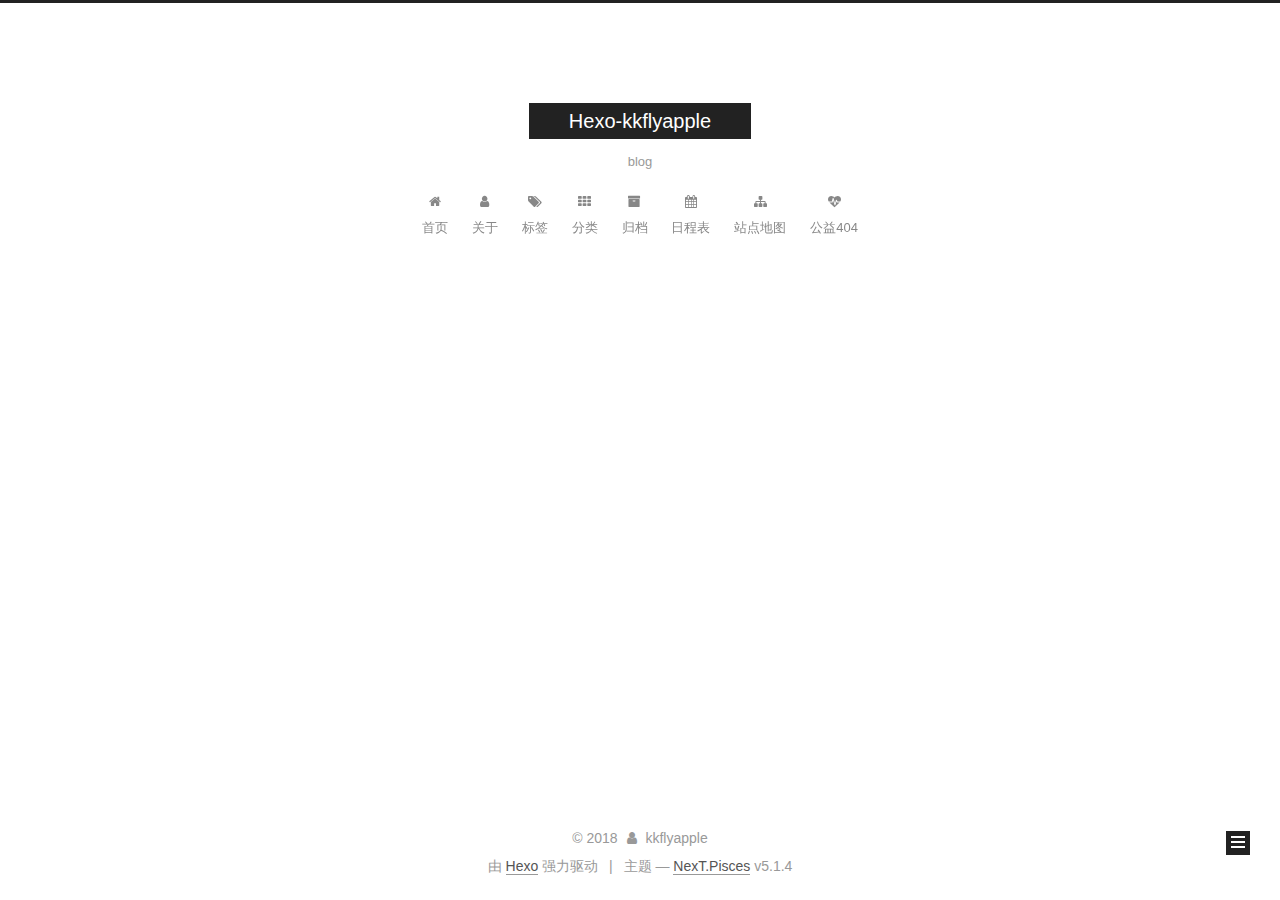
==== commit df8045d1: "change theme to next" ====
--- a/archives/index.html
+++ b/archives/index.html
@@ -210,12 +210,52 @@
         </li>
       
         
+        <li class="menu-item menu-item-categories">
+          <a href="/categories/" rel="section">
+            
+              <i class="menu-item-icon fa fa-fw fa-th"></i> <br />
+            
+            分类
+          </a>
+        </li>
+      
+        
         <li class="menu-item menu-item-archives">
           <a href="/archives/" rel="section">
             
               <i class="menu-item-icon fa fa-fw fa-archive"></i> <br />
             
             归档
+          </a>
+        </li>
+      
+        
+        <li class="menu-item menu-item-schedule">
+          <a href="/schedule/" rel="section">
+            
+              <i class="menu-item-icon fa fa-fw fa-calendar"></i> <br />
+            
+            日程表
+          </a>
+        </li>
+      
+        
+        <li class="menu-item menu-item-sitemap">
+          <a href="/sitemap.xml" rel="section">
+            
+              <i class="menu-item-icon fa fa-fw fa-sitemap"></i> <br />
+            
+            站点地图
+          </a>
+        </li>
+      
+        
+        <li class="menu-item menu-item-commonweal">
+          <a href="/404/" rel="section">
+            
+              <i class="menu-item-icon fa fa-fw fa-heartbeat"></i> <br />
+            
+            公益404
           </a>
         </li>
       
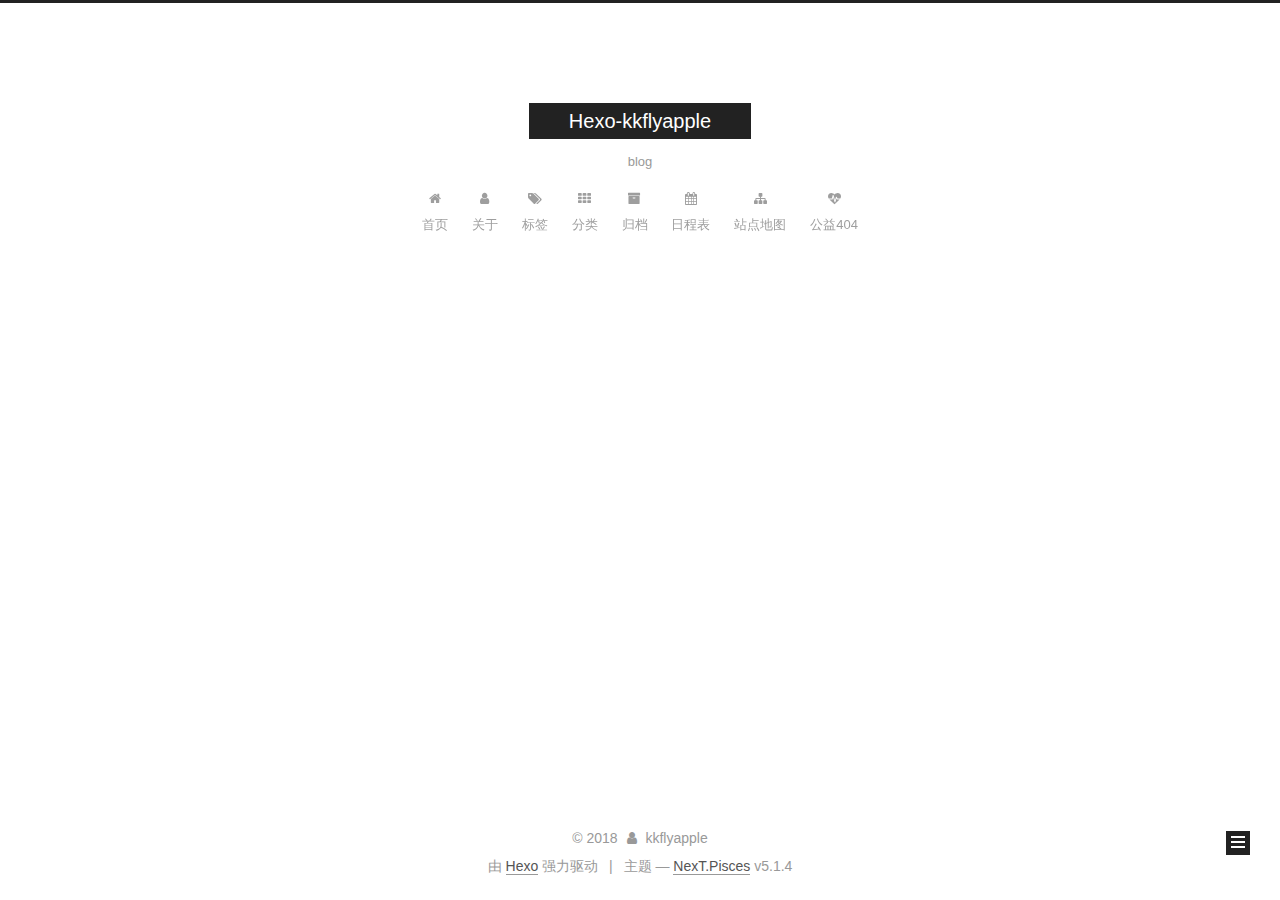
==== commit 2b56b393: "change first content" ====
--- a/archives/index.html
+++ b/archives/index.html
@@ -435,6 +435,15 @@
             
 
             
+              
+              
+              <div class="site-state-item site-state-tags">
+                
+                  <span class="site-state-item-count">1</span>
+                  <span class="site-state-item-name">标签</span>
+                
+              </div>
+            
 
           </nav>
 
